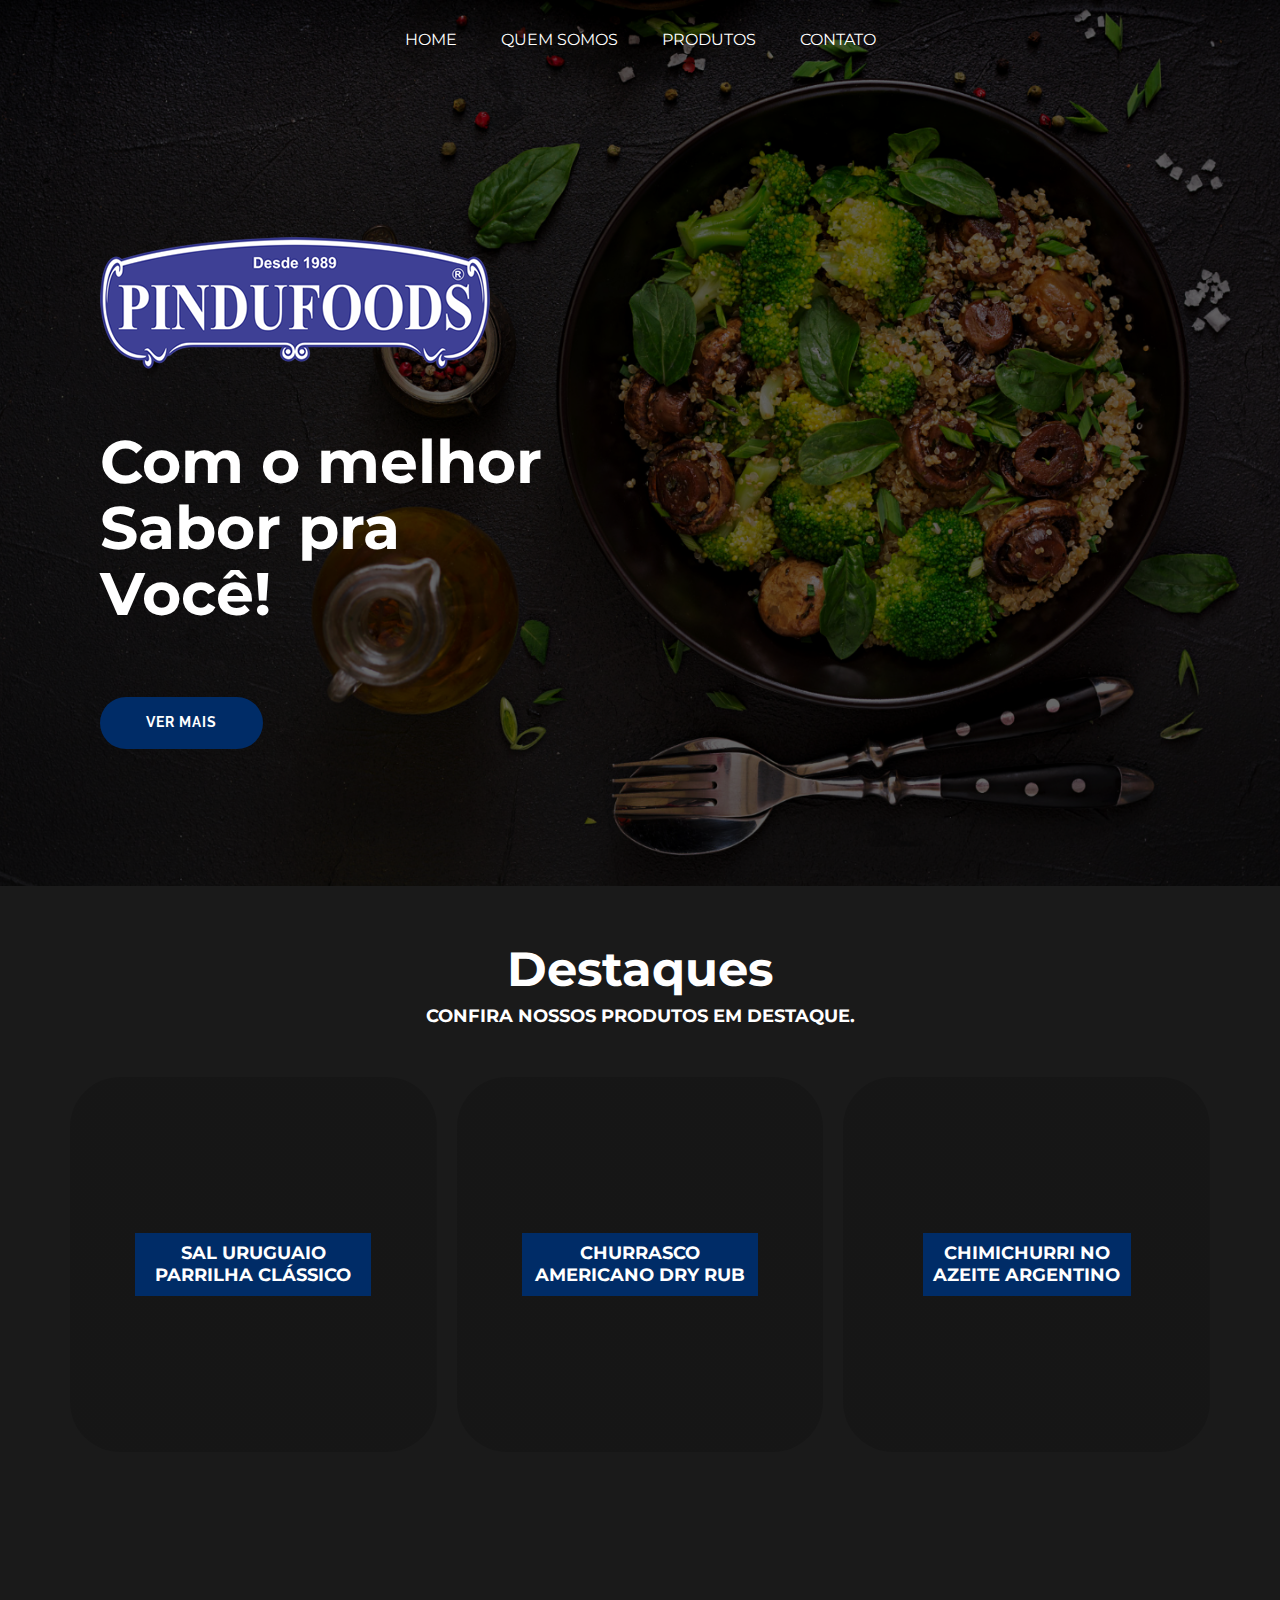
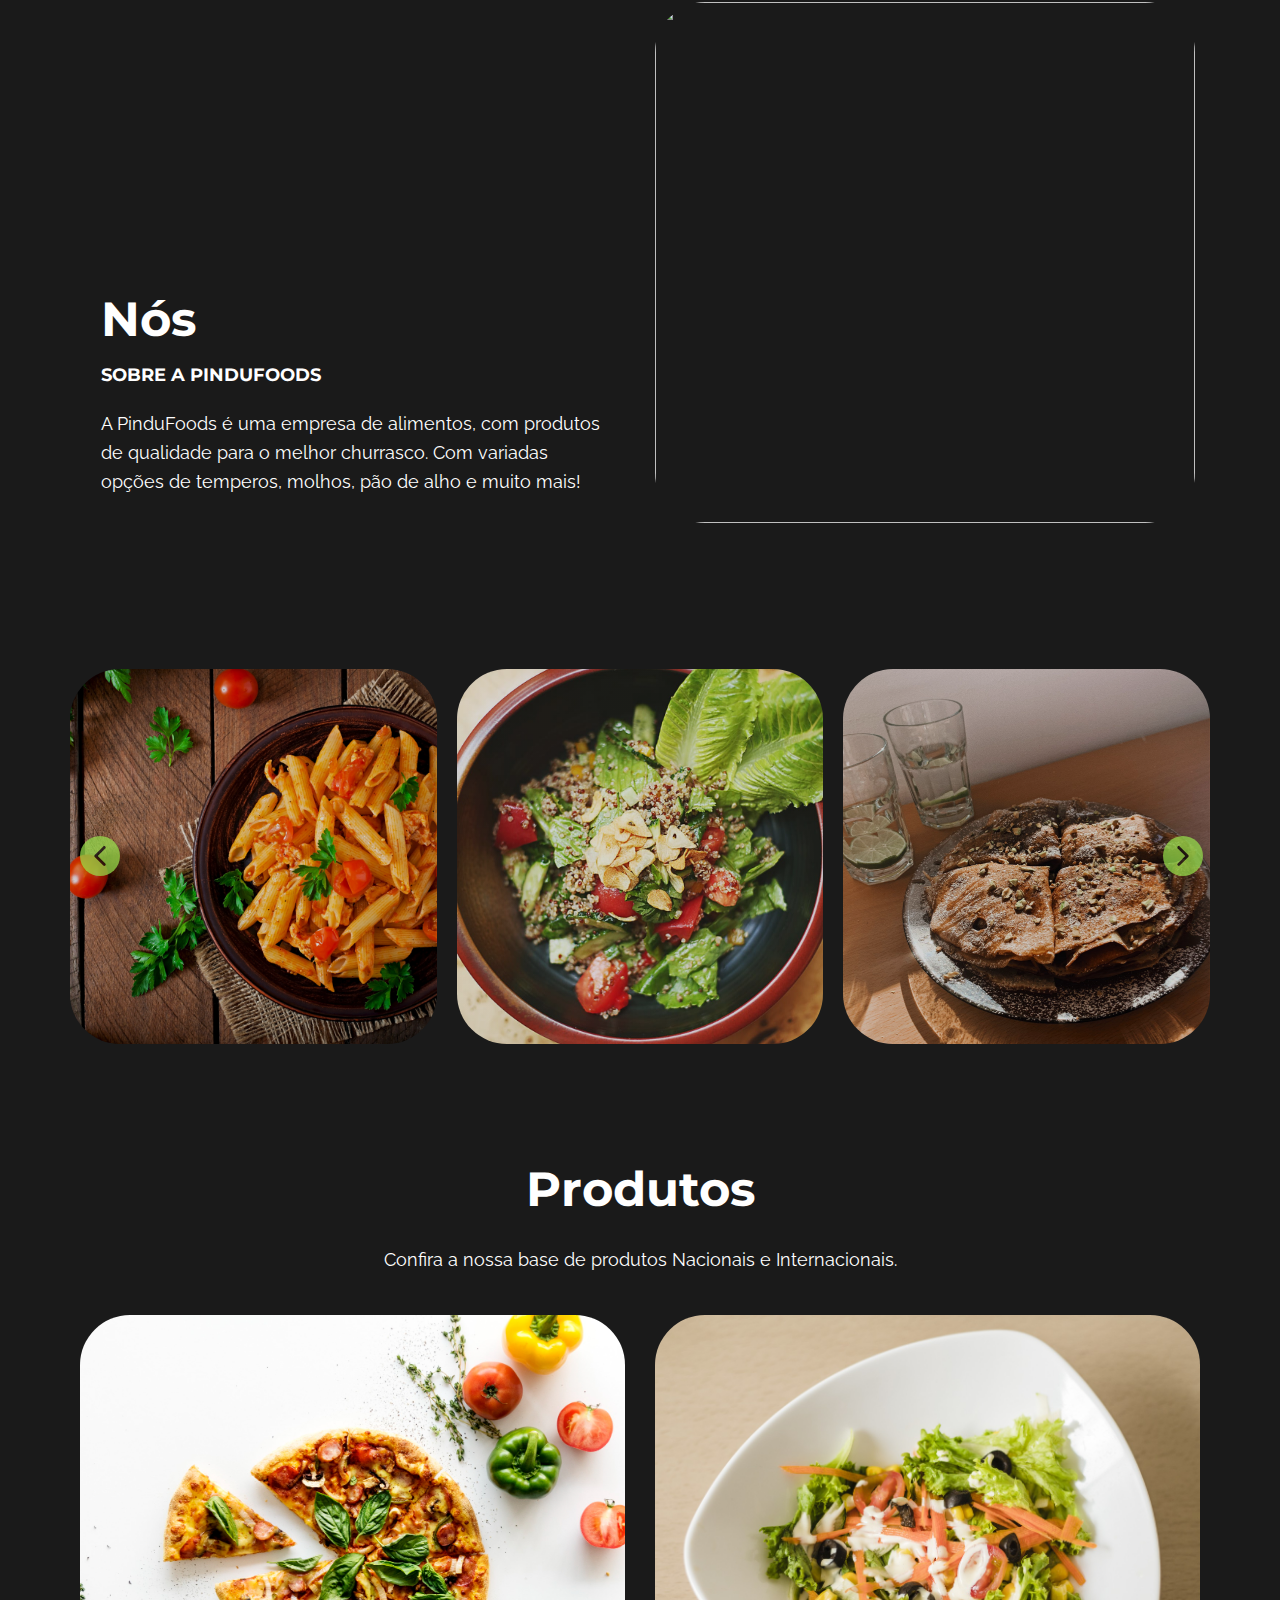
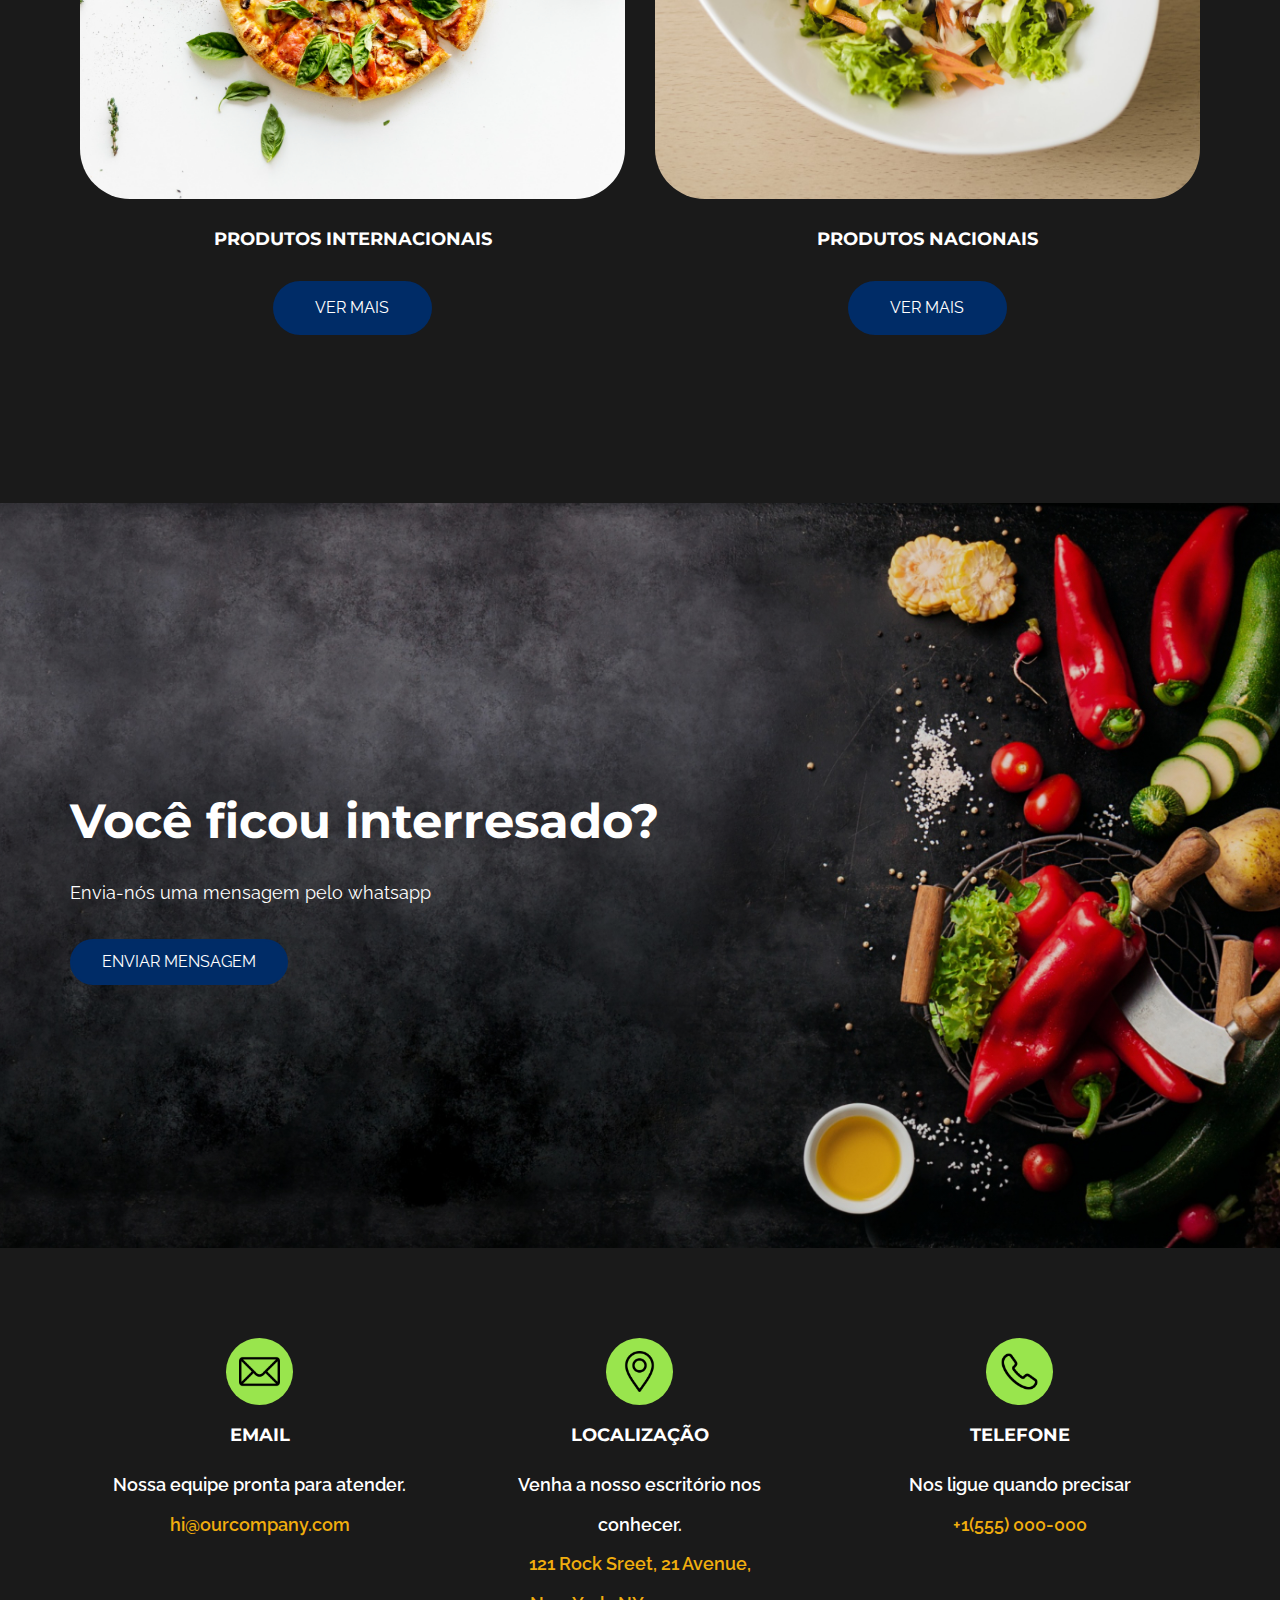
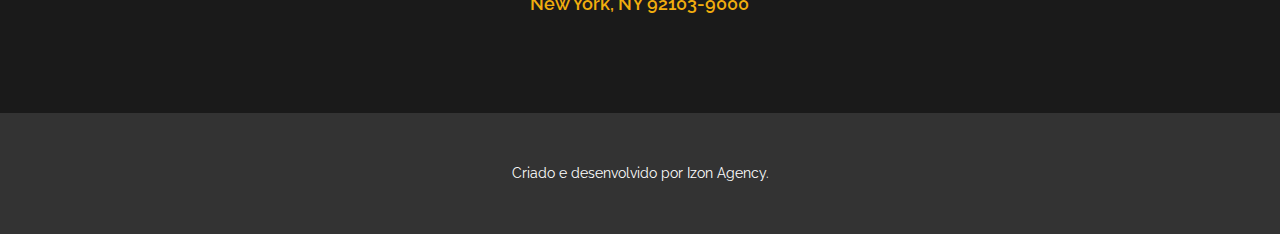
==== index.html @ e5e6847b "first commit" ====
<!DOCTYPE html>
<html style="font-size: 16px;" lang="en"><head>
    <meta name="viewport" content="width=device-width, initial-scale=1.0">
    <meta charset="utf-8">
    <meta name="keywords" content="About Us, 40%, Our Contact">
    <meta name="description" content="">
    <title>Gallery 1</title>
    <link rel="stylesheet" href="nicepage.css" media="screen">
<link rel="stylesheet" href="index.css" media="screen">
    <script class="u-script" type="text/javascript" src="jquery-1.9.1.min.js" defer=""></script>
    <script class="u-script" type="text/javascript" src="nicepage.js" defer=""></script>
    <meta name="generator" content="Nicepage 7.2.8, nicepage.com">
    <meta name="referrer" content="origin">
    
    
    
    
    
    
    
    <link
    rel="stylesheet"
    href="https://cdnjs.cloudflare.com/ajax/libs/animate.css/4.1.1/animate.min.css"
  />
    
    
    
    <link id="u-theme-google-font" rel="stylesheet" href="https://fonts.googleapis.com/css?family=Montserrat:100,100i,200,200i,300,300i,400,400i,500,500i,600,600i,700,700i,800,800i,900,900i|Raleway:100,100i,200,200i,300,300i,400,400i,500,500i,600,600i,700,700i,800,800i,900,900i">
    <link id="u-page-google-font" rel="stylesheet" href="https://fonts.googleapis.com/css?family=Montserrat:100,100i,200,200i,300,300i,400,400i,500,500i,600,600i,700,700i,800,800i,900,900i">
    <script type="application/ld+json">{
		"@context": "http://schema.org",
		"@type": "Organization",
		"name": ""
}</script>
    <meta name="theme-color" content="#4756c9">
    <meta property="og:title" content="Gallery 1">
    <meta property="og:type" content="website">
  <meta data-intl-tel-input-cdn-path="intlTelInput/"></head>
  <body data-home-page="https://website6433751.nicepage.io/Gallery-1.html?version=14ae4060-8957-31c7-9336-a20c9c4dd9c0" data-home-page-title="Gallery 1" data-path-to-root="./" data-include-products="false" class="u-body u-xl-mode" data-lang="en">

    <section class="u-clearfix u-image u-section-1" id="sec-263f" data-image-width="1500" data-image-height="1000">
         <header style="color:#fff" class="u-clearfix u-header u-header" id="sec-03c7"><div class="u-clearfix u-sheet u-sheet-1">
        <nav class="u-menu u-menu-one-level u-offcanvas u-menu-1">
          <div class="menu-collapse u-custom-font u-font-montserrat" style="font-size: 1rem; letter-spacing: 0px; text-transform: uppercase; font-weight: 700;">
            <a class="u-button-style u-custom-left-right-menu-spacing u-custom-padding-bottom u-custom-text-active-color u-custom-text-hover-color u-custom-top-bottom-menu-spacing u-hamburger-link u-nav-link u-text-active-palette-1-base u-text-hover-palette-2-base" href="#">
              <svg class="u-svg-link" viewBox="0 0 24 24"><use xlink:href="#menu-hamburger"></use></svg>
              <svg class="u-svg-content" version="1.1" id="menu-hamburger" viewBox="0 0 16 16" x="0px" y="0px" xmlns:xlink="http://www.w3.org/1999/xlink" xmlns="http://www.w3.org/2000/svg"><g><rect y="1" width="16" height="2"></rect><rect y="7" width="16" height="2"></rect><rect y="13" width="16" height="2"></rect>
</g></svg>
            </a>
          </div>
          <div class="u-custom-menu u-nav-container">
            <ul class="u-custom-font u-font-montserrat u-nav u-unstyled u-nav-1">
              <li class="u-nav-item">
                  <a class="u-button-style u-nav-link u-text-active-palette-3-base u-text-hover-palette-3-light-2" href="#" style="padding: 10px 20px;">Home</a>
              </li>
              <li class="u-nav-item">
                  <a class="u-button-style u-nav-link u-text-active-palette-3-base u-text-hover-palette-3-light-2" href="#" style="padding: 10px 20px;">Quem somos</a>
              </li>
              <li class="u-nav-item">
                <a class="u-button-style u-nav-link u-text-active-palette-3-base u-text-hover-palette-3-light-2" href="#" style="padding: 10px 20px;">Produtos</a>
            </li>
              <li class="u-nav-item">
                  <a class="u-button-style u-nav-link u-text-active-palette-3-base u-text-hover-palette-3-light-2" href="#" style="padding: 10px 20px;">Contato</a>
              </li>
          </ul>
          </div>
          <div class="u-custom-menu u-nav-container-collapse">
            <div class="u-black u-container-style u-inner-container-layout u-opacity u-opacity-95 u-sidenav">
              <div class="u-inner-container-layout u-sidenav-overflow">
                <div class="u-menu-close"></div>
                <ul class="u-align-center u-nav u-popupmenu-items u-unstyled u-nav-2"><li class="u-nav-item"><a class="u-button-style u-nav-link" href="#">Home</a>
</li><li class="u-nav-item"><a class="u-button-style u-nav-link" href="#">Home</a>
</li><li class="u-nav-item"><a class="u-button-style u-nav-link" href="#">Quem somos</a>
</li><li class="u-nav-item"><a class="u-button-style u-nav-link" href="#">Produtos</a>
</li><li class="u-nav-item"><a class="u-button-style u-nav-link" href="#">Contato</a>
</li></ul>
              </div>
            </div>
            <div class="u-black u-menu-overlay u-opacity u-opacity-70"></div>
          </div>
        </nav>
      </div></header>
      <div class="u-clearfix u-sheet u-valign-middle-lg u-valign-middle-xl u-sheet-1">
        <div class="u-container-align-center-xs u-container-style u-expanded-width-sm u-expanded-width-xs u-group u-shape-rectangle u-group-1">
          <div style="min-width: 100%" class="col-5 u-container-layout u-valign-middle u-container-layout-1">
            <!-- <div class="u-container-align-center u-container-style u-group u-palette-4-base u-preserve-proportions u-shape-circle u-group-2">
              <div class="u-container-layout u-valign-middle u-container-layout-2">
                <h2 class="u-align-center u-text u-text-default u-text-1">40%</h2>
                <h6 class="u-align-center u-text u-text-2">business lunch</h6>
              </div>
            </div> -->
            <h6 class="u-align-center-xs u-text u-text-body-alt-color u-text-default u-text-3">
              <img src="./images/logo.png" alt="" srcset="">
            </h6>
            <h1 class="u-align-center-xs u-text u-text-body-alt-color u-text-4 pulsate"> Com o melhor Sabor pra Você!</h1>
            </p>
            <a href="#" class="u-align-center-xs u-border-none u-btn u-button-style u-hover-palette-3-light-2 u-palette-3-base u-btn-2 pulsate"  >Ver mais</a>
          </div>
          <div class="col-5">
            <swiper-container
            class="mySwiper"
            pagination="true"
            effect="coverflow"
            grab-cursor="true"
            centered-slides="true"
            slides-per-view="auto"
            coverflow-effect-rotate="50"
            coverflow-effect-stretch="0"
            coverflow-effect-depth="100"
            coverflow-effect-modifier="1"
            coverflow-effect-slide-shadows="true"
            autoplay-delay="2500"
            autoplay-disable-on-interaction="false"
          >
            <swiper-slide>
              <img src="./images/image01-removebg-preview.png" alt="Produto 1" />
            </swiper-slide>
            <swiper-slide>
              <img src="./images/image02-removebg-preview.png" alt="Produto 2" />
            </swiper-slide>
            <swiper-slide>
              <img src="./images/image03-removebg-preview.png" alt="Produto 3" />
          </swiper-container>
          </div>
        
        </div>
      </div>
    </section>
    <section class="u-clearfix u-grey-90 u-section-2" id="sec-8486">
      <div class="u-clearfix u-sheet u-valign-middle-lg u-valign-middle-md u-valign-middle-xl u-sheet-1">
        
        <div class="u-expanded-width u-list u-list-1">
          <div class="u-container-layout u-valign-bottom-xl u-valign-middle-lg u-valign-middle-md u-valign-middle-sm u-valign-middle-xs u-container-layout-1">
            <h2 class="u-align-center-sm u-align-center-xs u-text u-text-1" style="margin-bottom: 10px;">Destaques</h2>
            <h6 class="u-align-center-sm u-align-center-xs u-text u-text-default u-text-2"> Confira nossos Produtos em Destaque.</h6>
            </p>
          </div>
          <div class="u-repeater u-repeater-1">
            <div class="u-container-align-center u-container-style u-image u-image-round u-list-item u-radius-50 u-repeater-item u-shading u-image-1" data-image-width="1500" data-image-height="1000">
              <div class="u-container-layout u-similar-container u-valign-middle u-container-layout-1">
                <h6 class="u-align-center u-text u-text-default u-text-1" style="background-color: #002C67;
                padding: 10px;
                margin: 16%;">Sal Uruguaio Parrilha Clássico</h6>
              </div>
            </div>
            <div class="u-container-align-center u-container-style u-image u-image-round u-list-item u-radius-50 u-repeater-item u-shading u-image-2" data-image-width="2250" data-image-height="1500">
              <div class="u-container-layout u-similar-container u-valign-middle u-container-layout-2">
                <h6 class="u-align-center u-text u-text-default u-text-2" style="background-color: #002C67;
                padding: 10px;
                margin: 16%;">Churrasco Americano Dry Rub</h6>
              </div>
            </div>
            <div class="u-container-align-center u-container-style u-image u-image-round u-list-item u-radius-50 u-repeater-item u-shading u-image-3" data-image-width="1500" data-image-height="1000">
              <div class="u-container-layout u-similar-container u-valign-middle u-container-layout-3">
                <h6 class="u-align-center u-text u-text-default u-text-3" style="background-color: #002C67;
    padding: 10px;
    margin: 20%;">Chimichurri no Azeite Argentino</h6>
              </div>
            </div>
          </div>
          
        </div>
      </div>
    </section>
    <section class="u-clearfix u-grey-90 u-section-3" id="sec-3d95">
      <div class="u-clearfix u-sheet u-sheet-1">
        <div class="u-clearfix u-expanded-width u-layout-wrap u-layout-wrap-1">
          <div class="u-layout">
            <div class="u-layout-row">
              <div class="u-container-align-center-sm u-container-align-center-xs u-container-style u-layout-cell u-size-30 u-layout-cell-1">
                <div class="u-container-layout u-valign-bottom-xl u-valign-middle-lg u-valign-middle-md u-valign-middle-sm u-valign-middle-xs u-container-layout-1">
                  <h2 class="u-align-center-sm u-align-center-xs u-text u-text-1  animate__fadeInDownBig">Nós</h2>
                  <h6 class="u-align-center-sm u-align-center-xs u-text u-text-default u-text-2  animate__fadeInDownBig">Sobre a PinduFoods</h6>
                  <p class="u-align-center-sm u-align-center-xs u-text u-text-3  animate__fadeInDownBig"> A PinduFoods é uma empresa de alimentos, com produtos de qualidade para o melhor churrasco. Com variadas opções de temperos, molhos, pão de alho e muito mais! </p>
                  </p>
                </div>
              </div>
              <div class="u-container-align-center u-container-style u-layout-cell u-size-30 u-layout-cell-2">
                <div class="u-container-layout u-valign-middle u-container-layout-2">
                  <img class="u-image u-image-round u-radius-50 u-image-1  animate__lightSpeedInRight" src="https://www.pindufoods.com.br/images/homepage/small-text-baner.jpg" alt="" data-image-width="1500" data-image-height="1000">
                </div>
              </div>
            </div>
          </div>
        </div>
      </div>
    </section>
    <section class="u-clearfix u-grey-90 u-section-4 animate__animated animate__rollIn" id="carousel_893b">
      <div class="u-clearfix u-sheet u-valign-middle-lg u-valign-middle-md u-valign-middle-xl u-sheet-1">
        <div class="u-expanded-width u-layout-horizontal u-list u-list-1">
          <div class="u-repeater u-repeater-1">
            <div class="u-container-style u-image u-image-round u-list-item u-radius-50 u-repeater-item u-shading u-image-1" data-image-width="1500" data-image-height="996">
              <div class="u-container-layout u-similar-container u-container-layout-1"></div>
            </div>
            <div class="u-container-align-center u-container-style u-image u-image-round u-list-item u-radius-50 u-repeater-item u-shading u-image-2" data-image-width="1000" data-image-height="1500">
              <div class="u-container-layout u-similar-container u-container-layout-2"></div>
            </div>
            <div class="u-container-align-center u-container-style u-image u-image-round u-list-item u-radius-50 u-repeater-item u-shading u-image-3" data-image-width="2000" data-image-height="1500">
              <div class="u-container-layout u-similar-container u-container-layout-3"></div>
            </div>
          </div>
          <a class="u-absolute-vcenter u-gallery-nav u-gallery-nav-prev u-icon-circle u-opacity u-opacity-70 u-palette-4-base u-spacing-10 u-text-body-color u-gallery-nav-1" href="#" role="button">
            <span aria-hidden="true">
              <svg viewBox="0 0 451.847 451.847"><path d="M97.141,225.92c0-8.095,3.091-16.192,9.259-22.366L300.689,9.27c12.359-12.359,32.397-12.359,44.751,0
c12.354,12.354,12.354,32.388,0,44.748L173.525,225.92l171.903,171.909c12.354,12.354,12.354,32.391,0,44.744
c-12.354,12.365-32.386,12.365-44.745,0l-194.29-194.281C100.226,242.115,97.141,234.018,97.141,225.92z"></path></svg>
            </span>
            <span class="sr-only">
              <svg viewBox="0 0 451.847 451.847"><path d="M97.141,225.92c0-8.095,3.091-16.192,9.259-22.366L300.689,9.27c12.359-12.359,32.397-12.359,44.751,0
c12.354,12.354,12.354,32.388,0,44.748L173.525,225.92l171.903,171.909c12.354,12.354,12.354,32.391,0,44.744
c-12.354,12.365-32.386,12.365-44.745,0l-194.29-194.281C100.226,242.115,97.141,234.018,97.141,225.92z"></path></svg>
            </span>
          </a>
          <a class="u-gallery-nav u-gallery-nav-next u-icon-circle u-opacity u-opacity-70 u-palette-4-base u-spacing-10 u-text-body-color u-gallery-nav-2" href="#" role="button">
            <span aria-hidden="true">
              <svg viewBox="0 0 451.846 451.847"><path d="M345.441,248.292L151.154,442.573c-12.359,12.365-32.397,12.365-44.75,0c-12.354-12.354-12.354-32.391,0-44.744
L278.318,225.92L106.409,54.017c-12.354-12.359-12.354-32.394,0-44.748c12.354-12.359,32.391-12.359,44.75,0l194.287,194.284
c6.177,6.18,9.262,14.271,9.262,22.366C354.708,234.018,351.617,242.115,345.441,248.292z"></path></svg>
            </span>
            <span class="sr-only">
              <svg viewBox="0 0 451.846 451.847"><path d="M345.441,248.292L151.154,442.573c-12.359,12.365-32.397,12.365-44.75,0c-12.354-12.354-12.354-32.391,0-44.744
L278.318,225.92L106.409,54.017c-12.354-12.359-12.354-32.394,0-44.748c12.354-12.359,32.391-12.359,44.75,0l194.287,194.284
c6.177,6.18,9.262,14.271,9.262,22.366C354.708,234.018,351.617,242.115,345.441,248.292z"></path></svg>
            </span>
          </a>
        </div>
      </div>
    </section>
    <!-- <section class="u-clearfix u-grey-90 u-section-5" id="carousel_3b09">
      <div class="u-clearfix u-sheet u-valign-middle u-sheet-1">
        <div class="u-clearfix u-expanded-width u-layout-wrap u-layout-wrap-1">
          <div class="u-layout">
            <div class="u-layout-row">
              <div class="u-container-align-center u-container-style u-layout-cell u-size-30 u-layout-cell-1">
                <div class="u-container-layout u-container-layout-1">
                  <img class="u-image u-image-round u-radius-50 u-image-1" src="images/pexels-photo-3681641.jpeg" alt="" data-image-width="1000" data-image-height="1500">
                </div>
              </div>
              <div class="u-container-align-center-sm u-container-align-center-xs u-container-align-left-lg u-container-align-left-md u-container-align-left-xl u-container-style u-layout-cell u-size-30 u-layout-cell-2">
                <div class="u-container-layout u-valign-bottom-xl u-valign-middle-lg u-valign-middle-md u-valign-middle-sm u-valign-middle-xs u-container-layout-2">
                  <h2 class="u-align-center-sm u-align-center-xs u-align-left-lg u-align-left-md u-align-left-xl u-text u-text-1">$4</h2>
                  <h6 class="u-align-center-sm u-align-center-xs u-align-left-lg u-align-left-md u-align-left-xl u-text u-text-default u-text-2"> Croissant with topping</h6>
                  <p class="u-align-center-sm u-align-center-xs u-align-left-lg u-align-left-md u-align-left-xl u-text u-text-3"> Article evident arrived express highest men did boy. Mistress sensible entirely am so. Quick can manor smart money hopes worth too.</p>
                  <p class="u-align-center-sm u-align-center-xs u-align-left-lg u-align-left-md u-align-left-xl u-text u-text-4">Image from <a href="https://freepik.com" class="u-active-none u-border-none u-btn u-button-link u-button-style u-hover-none u-none u-text-palette-3-base u-btn-1">Freepik</a>
                  </p>
                </div>
              </div>
            </div>
          </div>
        </div>
      </div>
    </section> -->
    <section class="u-clearfix u-container-align-center u-grey-90 u-section-6" style="
    height: 1000px;
" id="sec-0040">
      <div class="u-clearfix u-sheet u-valign-middle-lg u-valign-middle-md u-valign-middle-sm u-sheet-1">
        <h2 class="u-align-center u-text u-text-default u-text-1">Produtos</h2>
        <p class="u-align-center u-text u-text-default u-text-2">
          Confira a nossa base de produtos Nacionais e Internacionais.
        </p>
        <div class="u-expanded-width u-list u-list-1">
          <div class="u-repeater u-repeater-1">
            <div class="u-container-align-center u-container-style u-list-item u-repeater-item">
              <div class="u-container-layout u-similar-container u-valign-top u-container-layout-1">
                <img class="u-expanded-width u-image u-image-round u-radius-50 u-image-1 " src="images/delicious-pizza-isolated-white.jpg" alt="" data-image-width="1500" data-image-height="1207">
                <h6 class="u-align-center u-text u-text-default u-text-3">Produtos Internacionais</h6>
                <a href="#" class="u-align-center u-border-none animate__pulse u-btn u-button-style u-palette-4-base u-btn-2"> Ver mais</a>
              </div>
            </div>
            <div class="u-container-align-center u-container-style u-list-item u-repeater-item">
              <div class="u-container-layout u-similar-container u-valign-top u-container-layout-2">
                <img class="u-expanded-width u-image u-image-round u-radius-50 u-image-2" src="images/high-angle-shot-vegetable-salad-white-bowl.jpg" alt="" data-image-width="1500" data-image-height="1000">
                <h6 class="u-align-center u-text u-text-default u-text-4">Produtos Nacionais</h6>
                <a href="#" class="u-align-center u-border-none u-btn u-button-style animate__pulse u-palette-4-base u-btn-3">Ver mais</a>
              </div>
            </div>

          </div>
        </div>
      </div>
    </section>
    <section class="u-clearfix u-container-align-center-sm u-container-align-center-xs u-image u-shading u-section-8" id="sec-b406" data-image-width="1500" data-image-height="807">
      <div class="row u-clearfix u-sheet u-valign-middle u-sheet-1">
        <div class="col-12 col-md-8">
          <h2 class="u-align-center-sm u-align-center-xs u-align-left-lg u-align-left-md u-align-left-xl u-text u-text-3"> Você ficou interresado?</h2>
          <p class="u-align-center-sm u-align-center-xs u-align-left-lg u-align-left-md u-align-left-xl u-text u-text-4">Envia-nós uma mensagem pelo whatsapp</p>
        </div>
       
        <div class="col-12 col-md-4 u-form u-form-1">
     <div class="u-align-left u-form-group u-form-submit u-label-none">
              <a href="#" class="u-border-2 u-border-palette-4-base u-btn u-btn-submit u-button-style u-palette-4-base animate__pulse u-btn-1">Enviar Mensagem</a>
              <input type="submit" value="submit" class="u-form-control-hidden">
            </div>
        </div>
      </div>
    </section>
    <section class="u-clearfix u-grey-90 u-section-9" id="sec-33fa">
      <div class="u-clearfix u-sheet u-sheet-1">
        <div class="u-expanded-width u-list u-list-1">
          <div class="u-repeater u-repeater-1">
            <div class="u-container-align-center u-container-style u-list-item u-repeater-item u-shape-rectangle">
              <div class="u-container-layout u-similar-container u-container-layout-1">
                <span class="u-align-center u-file-icon u-icon u-icon-circle u-palette-4-base u-icon-1">
                  <img src="images/646094-d1da5d31.png" alt="">
                </span>
                <h6 class="u-align-center u-text u-text-1">Email</h6>
                <p class="u-align-center u-text u-text-2">Nossa equipe pronta para atender.<br>
                  <a href="#" class="u-active-none u-border-active-palette-3-base u-border-hover-palette-3-base u-border-none u-btn u-button-link u-button-style u-hover-none u-none u-text-active-palette-3-base u-text-hover-palette-3-base u-text-palette-3-base u-btn-1">hi@ourcompany.com </a>
                </p>
              </div>
            </div>
            <div class="u-container-align-center u-container-style u-list-item u-repeater-item u-shape-rectangle">
              <div class="u-container-layout u-similar-container u-container-layout-2">
                <span class="u-align-center u-file-icon u-icon u-icon-circle u-palette-4-base u-icon-2">
                  <img src="images/2838912-7facd193.png" alt="">
                </span>
                <h6 class="u-align-center u-text u-text-3">Localização</h6>
                <p class="u-align-center u-text u-text-4"> Venha a nosso escritório nos conhecer.<br>
                  <a href="#" class="u-active-none u-border-none u-btn u-button-link u-button-style u-hover-none u-none u-text-palette-3-base u-btn-2">121 Rock Sreet, 21 Avenue,<br>New York, NY 92103-9000
                  </a>
                  <br>
                </p>
              </div>
            </div>
            <div class="u-container-align-center u-container-style u-list-item u-repeater-item u-shape-rectangle">
              <div class="u-container-layout u-similar-container u-container-layout-3">
                <span class="u-align-center u-file-icon u-icon u-icon-circle u-palette-4-base u-icon-3">
                  <img src="images/8066424-92fb1413.png" alt="">
                </span>
                <h6 class="u-align-center u-text u-text-5">Telefone</h6>
                <p class="u-align-center u-text u-text-6"> Nos ligue quando precisar<br>
                  <a href="#" class="u-active-none u-border-active-palette-3-base u-border-hover-palette-3-base u-border-none u-btn u-button-link u-button-style u-hover-none u-none u-text-active-palette-3-base u-text-hover-palette-3-base u-text-palette-3-base u-btn-3" data-animation-name="" data-animation-duration="0" data-animation-delay="0" data-animation-direction="">+1(555) 000-000</a>
                </p>
              </div>
            </div>
          </div>
        </div>
      </div>
    </section>
    
    
    
    <footer class="u-align-center u-clearfix u-container-align-center u-footer u-grey-80 u-footer" id="sec-9b79"><div class="u-clearfix u-sheet u-sheet-1">
        <p class="u-small-text u-text u-text-variant u-text-1">Criado e desenvolvido por Izon Agency.</p>
      </div></footer>

    <script src="https://cdn.jsdelivr.net/npm/swiper@11/swiper-element-bundle.min.js"></script>
    <script src="https://cdn.jsdelivr.net/npm/swiper@11/swiper-bundle.min.js"></script>

</body></html>

<style>

  .pulsate {
    animation: pulsate 1.5s infinite;
  }
  
  @keyframes pulsate {
    0% {
      transform: scale(1);
    }
    50% {
      transform: scale(1.05);
    }
    100% {
      transform: scale(1);
    }
  }

  swiper-container {
    width: 100%;
    padding-top: 50px;
    padding-bottom: 50px;
  }

  swiper-slide {
    background-position: center;
    background-size: cover;
    width: 742px;
    height: 730px;
  }

  swiper-slide img {
    display: block;
    width: 100%;
  }

  

</style>

<style>
  .u-nav-item:hover .u-dropdown-content {
      display: block;
  }

  .u-nav-link {
      transition: color 0.3s;
  }

  .u-nav-link:hover {
      color: #002C67 !important; /* Cor ao passar o mouse */
  }

  .animate__pulse {
    animation: pulse 2s infinite;
  }
</style>

<!-- JavaScript (se necessário para o dropdown) -->
<script>
  document.querySelectorAll('.u-nav-item').forEach(item => {
      item.addEventListener('mouseenter', function() {
          const dropdown = item.querySelector('.u-dropdown-content');
          if (dropdown) {
              dropdown.style.display = 'block';
          }
      });

      item.addEventListener('mouseleave', function() {
          const dropdown = item.querySelector('.u-dropdown-content');
          if (dropdown) {
              dropdown.style.display = 'none';
          }
      });
  });
</script>
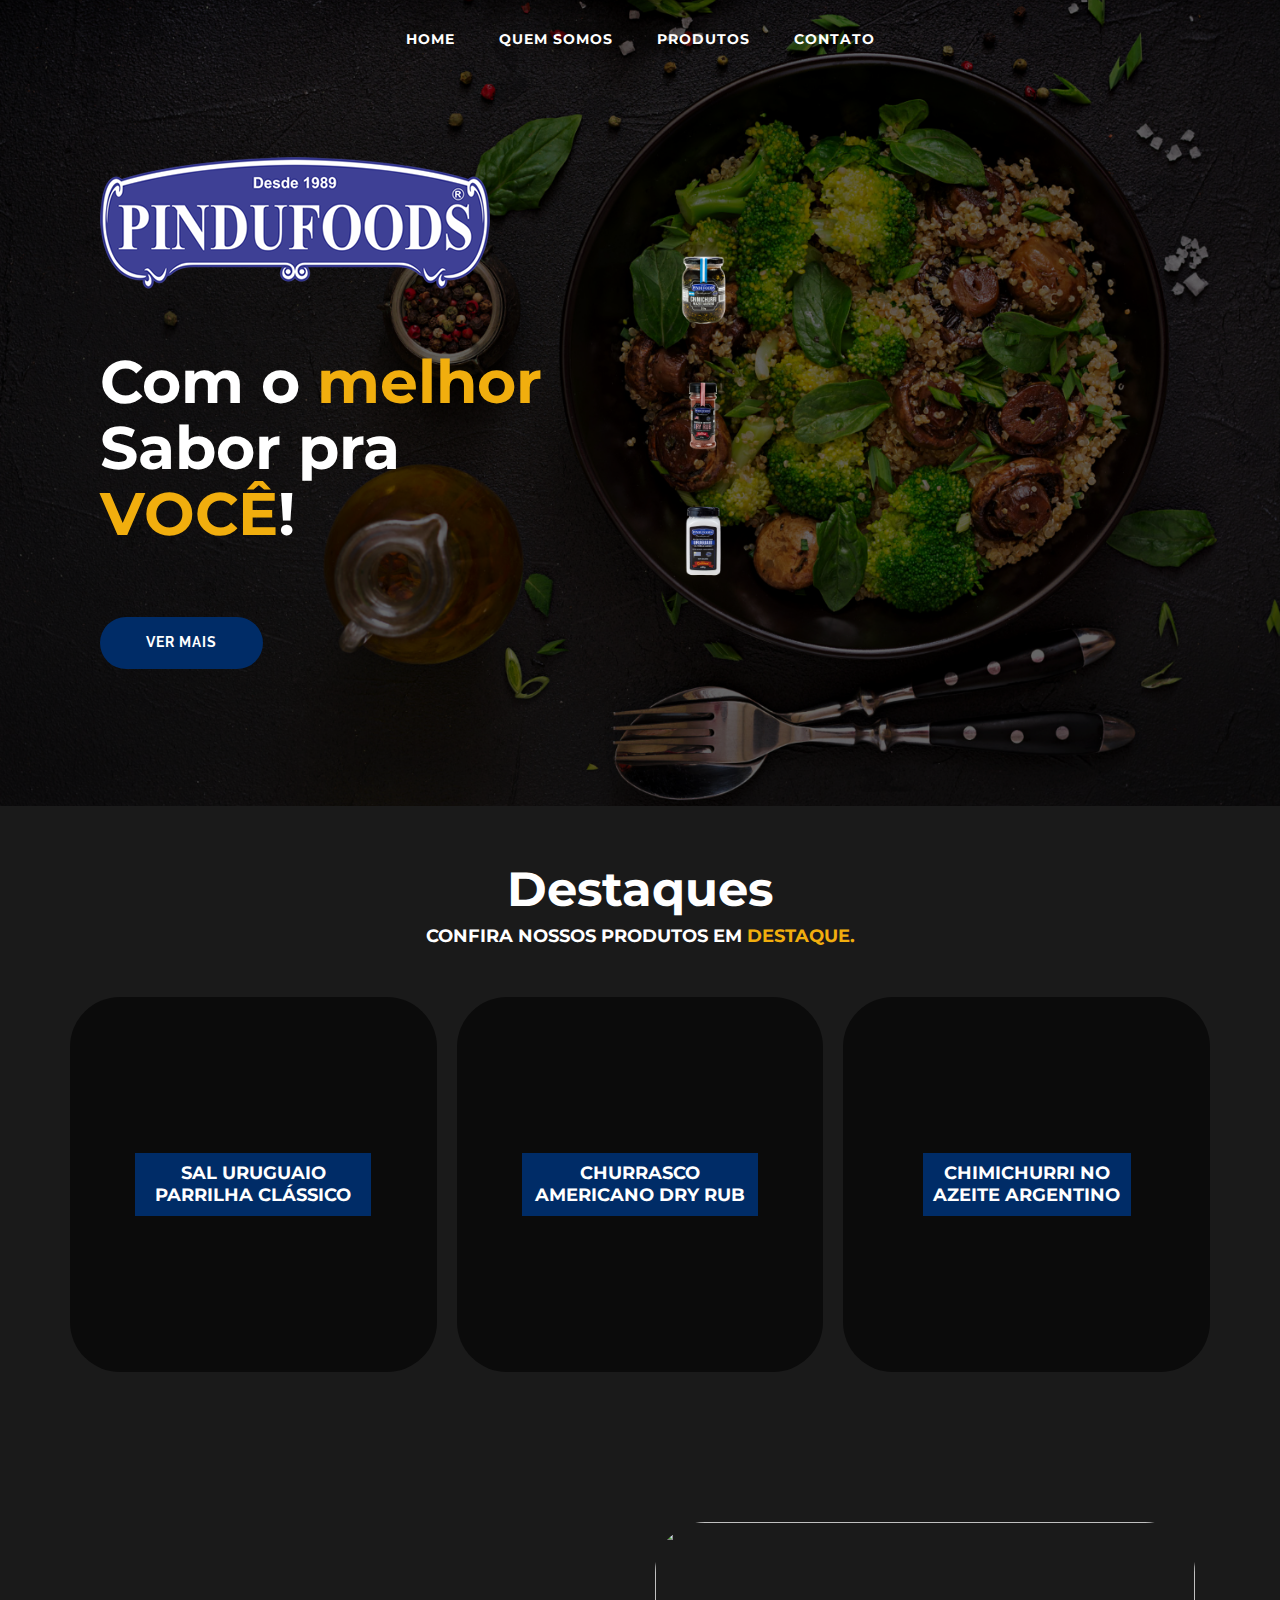
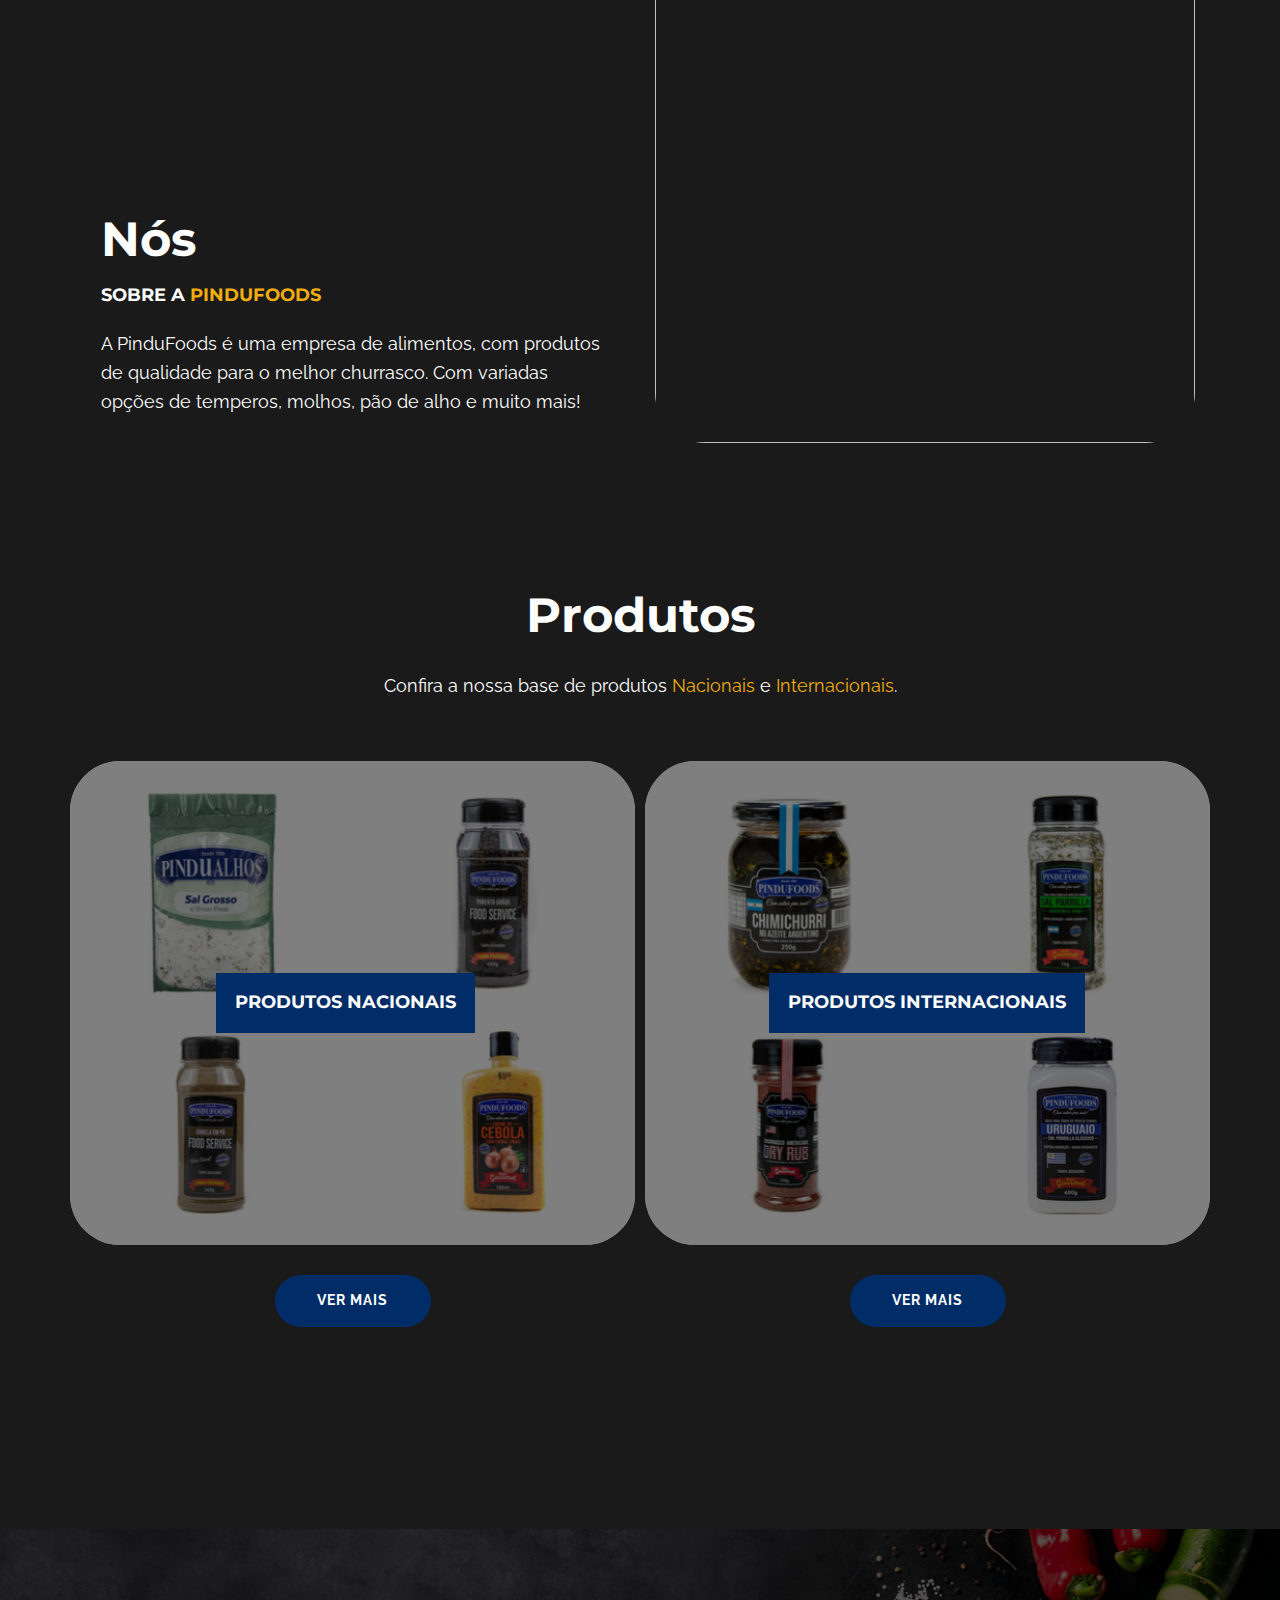
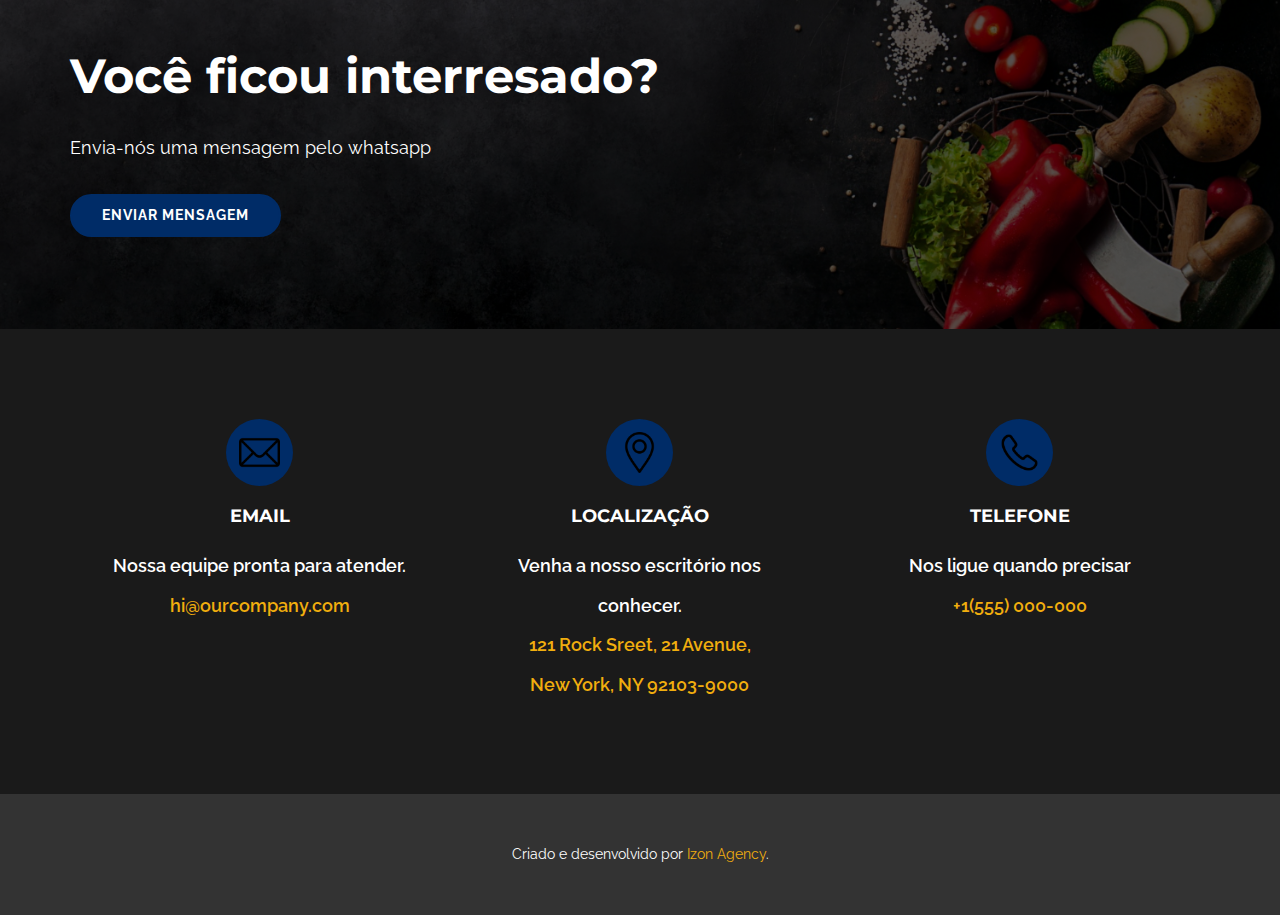
==== commit 3e06877e: "up new version" ====
--- a/index.html
+++ b/index.html
@@ -39,8 +39,8 @@
   <body data-home-page="https://website6433751.nicepage.io/Gallery-1.html?version=14ae4060-8957-31c7-9336-a20c9c4dd9c0" data-home-page-title="Gallery 1" data-path-to-root="./" data-include-products="false" class="u-body u-xl-mode" data-lang="en">
 
     <section class="u-clearfix u-image u-section-1" id="sec-263f" data-image-width="1500" data-image-height="1000">
-         <header style="color:#fff" class="u-clearfix u-header u-header" id="sec-03c7"><div class="u-clearfix u-sheet u-sheet-1">
-        <nav class="u-menu u-menu-one-level u-offcanvas u-menu-1">
+         <header style="color:#fff; height: 0;" class="u-clearfix u-header u-header" id="sec-03c7"><div class="u-clearfix u-sheet u-sheet-1">
+        <nav class="u-menu u-menu-one-level u-offcanvas u-menu-1" >
           <div class="menu-collapse u-custom-font u-font-montserrat" style="font-size: 1rem; letter-spacing: 0px; text-transform: uppercase; font-weight: 700;">
             <a class="u-button-style u-custom-left-right-menu-spacing u-custom-padding-bottom u-custom-text-active-color u-custom-text-hover-color u-custom-top-bottom-menu-spacing u-hamburger-link u-nav-link u-text-active-palette-1-base u-text-hover-palette-2-base" href="#">
               <svg class="u-svg-link" viewBox="0 0 24 24"><use xlink:href="#menu-hamburger"></use></svg>
@@ -81,8 +81,8 @@
         </nav>
       </div></header>
       <div class="u-clearfix u-sheet u-valign-middle-lg u-valign-middle-xl u-sheet-1">
-        <div class="u-container-align-center-xs u-container-style u-expanded-width-sm u-expanded-width-xs u-group u-shape-rectangle u-group-1">
-          <div style="min-width: 100%" class="col-5 u-container-layout u-valign-middle u-container-layout-1">
+        <div class="sessao01 u-container-align-center-xs u-container-style u-expanded-width-sm u-expanded-width-xs u-group u-shape-rectangle u-group-1">
+          <div style="min-width: 100%" class="col-md-5 col-12 u-container-layout u-valign-middle u-container-layout-1">
             <!-- <div class="u-container-align-center u-container-style u-group u-palette-4-base u-preserve-proportions u-shape-circle u-group-2">
               <div class="u-container-layout u-valign-middle u-container-layout-2">
                 <h2 class="u-align-center u-text u-text-default u-text-1">40%</h2>
@@ -90,13 +90,13 @@
               </div>
             </div> -->
             <h6 class="u-align-center-xs u-text u-text-body-alt-color u-text-default u-text-3">
-              <img src="./images/logo.png" alt="" srcset="">
+              <img class="img-fluid" style="max-width: 100%;" src="./images/logo.png" alt="" srcset="">
             </h6>
-            <h1 class="u-align-center-xs u-text u-text-body-alt-color u-text-4 pulsate"> Com o melhor Sabor pra Você!</h1>
+            <h1 class="u-align-center-xs u-text u-text-body-alt-color u-text-4 pulsate"> Com o <span style="color: #f1ae0e;">melhor</span>  Sabor pra <span style="color: #f1ae0e;">VOCÊ</span>! </h1>
             </p>
-            <a href="#" class="u-align-center-xs u-border-none u-btn u-button-style u-hover-palette-3-light-2 u-palette-3-base u-btn-2 pulsate"  >Ver mais</a>
-          </div>
-          <div class="col-5">
+            <a href="#" class="u-align-center-xs u-border-none u-btn u-button-style u-hover-palette-3-light-2 u-palette-3-base u-btn-2 animate__bounce"  >Ver mais</a>
+          </div>
+          <div class="col-md-5 col-12">
             <swiper-container
             class="mySwiper"
             pagination="true"
@@ -132,25 +132,25 @@
         <div class="u-expanded-width u-list u-list-1">
           <div class="u-container-layout u-valign-bottom-xl u-valign-middle-lg u-valign-middle-md u-valign-middle-sm u-valign-middle-xs u-container-layout-1">
             <h2 class="u-align-center-sm u-align-center-xs u-text u-text-1" style="margin-bottom: 10px;">Destaques</h2>
-            <h6 class="u-align-center-sm u-align-center-xs u-text u-text-default u-text-2"> Confira nossos Produtos em Destaque.</h6>
+            <h6 class="u-align-center-sm u-align-center-xs u-text u-text-default u-text-2"> Confira nossos Produtos em <span style="color: #f1ae0e !important;">Destaque.</span> </h6>
             </p>
           </div>
           <div class="u-repeater u-repeater-1">
-            <div class="u-container-align-center u-container-style u-image u-image-round u-list-item u-radius-50 u-repeater-item u-shading u-image-1" data-image-width="1500" data-image-height="1000">
+            <div class="u-container-align-center u-container-style card-1 u-image u-image-round u-list-item u-radius-50 u-repeater-item u-shading u-image-1" data-image-width="1500" data-image-height="1000">
               <div class="u-container-layout u-similar-container u-valign-middle u-container-layout-1">
                 <h6 class="u-align-center u-text u-text-default u-text-1" style="background-color: #002C67;
                 padding: 10px;
                 margin: 16%;">Sal Uruguaio Parrilha Clássico</h6>
               </div>
             </div>
-            <div class="u-container-align-center u-container-style u-image u-image-round u-list-item u-radius-50 u-repeater-item u-shading u-image-2" data-image-width="2250" data-image-height="1500">
+            <div class="u-container-align-center u-container-style card-1 u-image u-image-round u-list-item u-radius-50 u-repeater-item u-shading u-image-2" data-image-width="2250" data-image-height="1500">
               <div class="u-container-layout u-similar-container u-valign-middle u-container-layout-2">
                 <h6 class="u-align-center u-text u-text-default u-text-2" style="background-color: #002C67;
                 padding: 10px;
                 margin: 16%;">Churrasco Americano Dry Rub</h6>
               </div>
             </div>
-            <div class="u-container-align-center u-container-style u-image u-image-round u-list-item u-radius-50 u-repeater-item u-shading u-image-3" data-image-width="1500" data-image-height="1000">
+            <div class="u-container-align-center u-container-style card-1 u-image u-image-round u-list-item u-radius-50 u-repeater-item u-shading u-image-3" data-image-width="1500" data-image-height="1000">
               <div class="u-container-layout u-similar-container u-valign-middle u-container-layout-3">
                 <h6 class="u-align-center u-text u-text-default u-text-3" style="background-color: #002C67;
     padding: 10px;
@@ -170,7 +170,7 @@
               <div class="u-container-align-center-sm u-container-align-center-xs u-container-style u-layout-cell u-size-30 u-layout-cell-1">
                 <div class="u-container-layout u-valign-bottom-xl u-valign-middle-lg u-valign-middle-md u-valign-middle-sm u-valign-middle-xs u-container-layout-1">
                   <h2 class="u-align-center-sm u-align-center-xs u-text u-text-1  animate__fadeInDownBig">Nós</h2>
-                  <h6 class="u-align-center-sm u-align-center-xs u-text u-text-default u-text-2  animate__fadeInDownBig">Sobre a PinduFoods</h6>
+                  <h6 class="u-align-center-sm u-align-center-xs u-text u-text-default u-text-2  animate__fadeInDownBig">Sobre a <span style="color: #f1ae0e !important;">PinduFoods</span> </h6>
                   <p class="u-align-center-sm u-align-center-xs u-text u-text-3  animate__fadeInDownBig"> A PinduFoods é uma empresa de alimentos, com produtos de qualidade para o melhor churrasco. Com variadas opções de temperos, molhos, pão de alho e muito mais! </p>
                   </p>
                 </div>
@@ -185,7 +185,7 @@
         </div>
       </div>
     </section>
-    <section class="u-clearfix u-grey-90 u-section-4 animate__animated animate__rollIn" id="carousel_893b">
+    <!-- <section class="u-clearfix u-grey-90 u-section-4 animate__animated animate__rollIn" id="carousel_893b">
       <div class="u-clearfix u-sheet u-valign-middle-lg u-valign-middle-md u-valign-middle-xl u-sheet-1">
         <div class="u-expanded-width u-layout-horizontal u-list u-list-1">
           <div class="u-repeater u-repeater-1">
@@ -225,7 +225,7 @@
           </a>
         </div>
       </div>
-    </section>
+    </section> -->
     <!-- <section class="u-clearfix u-grey-90 u-section-5" id="carousel_3b09">
       <div class="u-clearfix u-sheet u-valign-middle u-sheet-1">
         <div class="u-clearfix u-expanded-width u-layout-wrap u-layout-wrap-1">
@@ -250,36 +250,74 @@
         </div>
       </div>
     </section> -->
-    <section class="u-clearfix u-container-align-center u-grey-90 u-section-6" style="
-    height: 1000px;
-" id="sec-0040">
+    <section class="u-clearfix u-container-align-center u-grey-90 u-section-6" id="sec-0040">
       <div class="u-clearfix u-sheet u-valign-middle-lg u-valign-middle-md u-valign-middle-sm u-sheet-1">
         <h2 class="u-align-center u-text u-text-default u-text-1">Produtos</h2>
         <p class="u-align-center u-text u-text-default u-text-2">
-          Confira a nossa base de produtos Nacionais e Internacionais.
+          Confira a nossa base de produtos <span style="color: #f1ae0e !important;">Nacionais</span> e <span style="color: #f1ae0e !important;">Internacionais</span>.
         </p>
         <div class="u-expanded-width u-list u-list-1">
-          <div class="u-repeater u-repeater-1">
+          <div class="u-expanded-width u-list u-list-1">
+            <div class="u-repeater u-repeater-1">
+              <div>
+
+                <div class="card-1 u-container-align-center u-container-style u-image u-image-round u-list-item u-radius-50 u-repeater-item u-shading u-image-1" style="background-image: url('./images/1.png');" data-image-width="2250" data-image-height="1500">
+                  <div class="u-container-layout u-similar-container u-valign-middle u-container-layout-1">
+                    <h6 class="u-align-center u-text u-text-default u-text-1" style="background-color: #002C67;
+                    padding: 19px;
+                    margin: 21%;
+                        left: 4%;
+    right: 50%;">Produtos Nacionais</h6>
+                  </div>
+                </div>
+                <a href="#" class="u-align-center u-border-none animate__pulse u-btn u-button-style u-palette-4-base u-btn-2"> Ver mais</a>
+
+              </div>
+              
+              <div>
+                <div class=" card-1 u-container-align-center u-container-style u-image u-image-round u-list-item u-radius-50 u-repeater-item u-shading u-image-2" style="background-image: url('./images/2.png');" data-image-width="2250" data-image-height="1500">
+                  <div class="u-container-layout u-similar-container u-valign-middle u-container-layout-2">
+                    <h6 class="u-align-center u-text u-text-default u-text-2" style="background-color: #002C67;
+                    padding: 19px;
+                    margin: 21%;">Produtos Internacionais</h6>
+                  </div>
+                  
+                </div>
+                <a href="#" class="u-align-center u-border-none animate__pulse u-btn u-button-style u-palette-4-base u-btn-2"> Ver mais</a>
+  
+              </div>
+
+              
+            </div>
+            
+          </div>
+          <!-- <div class="u-repeater u-repeater-1">
             <div class="u-container-align-center u-container-style u-list-item u-repeater-item">
               <div class="u-container-layout u-similar-container u-valign-top u-container-layout-1">
-                <img class="u-expanded-width u-image u-image-round u-radius-50 u-image-1 " src="images/delicious-pizza-isolated-white.jpg" alt="" data-image-width="1500" data-image-height="1207">
+                
+                <img class="u-expanded-width u-image u-image-round u-radius-50 u-image-1 " src="./images/2.png" alt="" data-image-width="1500" data-image-height="1207">
+                
                 <h6 class="u-align-center u-text u-text-default u-text-3">Produtos Internacionais</h6>
                 <a href="#" class="u-align-center u-border-none animate__pulse u-btn u-button-style u-palette-4-base u-btn-2"> Ver mais</a>
               </div>
             </div>
             <div class="u-container-align-center u-container-style u-list-item u-repeater-item">
               <div class="u-container-layout u-similar-container u-valign-top u-container-layout-2">
-                <img class="u-expanded-width u-image u-image-round u-radius-50 u-image-2" src="images/high-angle-shot-vegetable-salad-white-bowl.jpg" alt="" data-image-width="1500" data-image-height="1000">
+                <img class="u-expanded-width u-image u-image-round u-radius-50 u-image-2" src="./images/1.png" alt="" data-image-width="1500" data-image-height="1000">
                 <h6 class="u-align-center u-text u-text-default u-text-4">Produtos Nacionais</h6>
                 <a href="#" class="u-align-center u-border-none u-btn u-button-style animate__pulse u-palette-4-base u-btn-3">Ver mais</a>
               </div>
             </div>
 
-          </div>
+          </div> -->
         </div>
       </div>
     </section>
-    <section class="u-clearfix u-container-align-center-sm u-container-align-center-xs u-image u-shading u-section-8" id="sec-b406" data-image-width="1500" data-image-height="807">
+    <section style="
+    height: 400px;
+    display: flex;
+    align-items: center;
+" class="u-clearfix u-container-align-center-sm u-container-align-center-xs u-image u-shading u-section-8" id="sec-b406" data-image-width="1500" data-image-height="807">
       <div class="row u-clearfix u-sheet u-valign-middle u-sheet-1">
         <div class="col-12 col-md-8">
           <h2 class="u-align-center-sm u-align-center-xs u-align-left-lg u-align-left-md u-align-left-xl u-text u-text-3"> Você ficou interresado?</h2>
@@ -288,7 +326,11 @@
        
         <div class="col-12 col-md-4 u-form u-form-1">
      <div class="u-align-left u-form-group u-form-submit u-label-none">
-              <a href="#" class="u-border-2 u-border-palette-4-base u-btn u-btn-submit u-button-style u-palette-4-base animate__pulse u-btn-1">Enviar Mensagem</a>
+              <a href="#" class="animate__bounce u-border-2 u-border-palette-4-base u-btn u-btn-submit u-button-style u-palette-4-base animate__pulse u-btn-1" style="font-weight: 700;
+    text-transform: uppercase;
+    font-size: 0.875rem;
+    letter-spacing: 1px;
+    text-align: center;">Enviar Mensagem</a>
               <input type="submit" value="submit" class="u-form-control-hidden">
             </div>
         </div>
@@ -341,7 +383,7 @@
     
     
     <footer class="u-align-center u-clearfix u-container-align-center u-footer u-grey-80 u-footer" id="sec-9b79"><div class="u-clearfix u-sheet u-sheet-1">
-        <p class="u-small-text u-text u-text-variant u-text-1">Criado e desenvolvido por Izon Agency.</p>
+        <p class="u-small-text u-text u-text-variant u-text-1">Criado e desenvolvido por <a style="color: #f1ae0e ;" href="https://izon.agency/">Izon Agency</a>.</p>
       </div></footer>
 
     <script src="https://cdn.jsdelivr.net/npm/swiper@11/swiper-element-bundle.min.js"></script>
@@ -375,10 +417,12 @@
 
   swiper-slide {
     background-position: center;
-    background-size: cover;
-    width: 742px;
-    height: 730px;
-  }
+    background-size: contain; /* Ajusta para conter a imagem inteira */
+    background-repeat: no-repeat; /* Evita a repetição da imagem */
+    width: 630px;
+    margin-left: 100px;
+}
+
 
   swiper-slide img {
     display: block;
@@ -404,6 +448,76 @@
 
   .animate__pulse {
     animation: pulse 2s infinite;
+  }
+
+  .animate__bounce {
+    animation: bounce 2s infinite;
+  }
+
+
+  .animate__heartBeat {
+    animation: heartBeat 2s infinite;
+  }
+
+  .sessao01 {
+    display: flex;
+    justify-content: space-between;
+    align-items: center;
+  }
+
+  .animate__jello {
+    animation: jello 2s infinite;
+  }
+
+
+
+  .card-1::before {
+    content: "";
+    position: absolute;
+    top: 0;
+    left: 0;
+    width: 100%;
+    height: 100%;
+    background: rgba(0, 0, 0, 0.5); /* Background antes do hover */
+    transition: background 0.3s ease; /* Adicionando uma transição suave */
+    
+}
+
+.card-1:hover::before {
+    background: transparent; /* Removendo o background ao passar o mouse */
+    z-index: 9999;
+}
+
+.u-section-6 {
+  height: 1000px;
+}
+
+  @media (max-width: 768px) {
+    .sessao01 {
+      display: grid;
+      align-items: center;
+    }
+
+    .u-section-6 {
+      height: 1200px;
+    }
+
+    swiper-slide {
+      background-position: center;
+      background-size: cover;
+      width: 100%;
+      height: 100%;
+      margin-left: 0;
+    }
+    .u-menu {
+      display: flex;
+    }
+  }
+
+  @media (max-width: 768px) {
+    .swiper-container-wrapper {
+      display: none;
+    }
   }
 </style>
 
--- a/nicepage.css
+++ b/nicepage.css
@@ -15670,6 +15670,10 @@
   padding: 0;
   margin: 0;
   height: 100%;
+  font-weight: 700;
+    text-transform: uppercase;
+    font-size: 0.875rem;
+    letter-spacing: 1px;
 }
 .u-nav-popup .u-nav-item {
   height: auto;
@@ -27815,14 +27819,14 @@
 .u-container-layout.u-container-layout.u-color-3-light-2:before,
 .u-table-alt-color-3-light-2 tr:nth-child(even) {
   color: #111111;
-  background-color: #f9de9b;
+  background-color: #f1ae0e;
 }
 .u-input.u-color-3-light-2,
 .u-field-input.u-color-3-light-2,
 .u-button-style.u-color-3-light-2,
 .u-button-style.u-color-3-light-2[class*="u-border-"] {
   color: #111111 !important;
-  background-color: #f9de9b !important;
+  background-color: #f1ae0e !important;
 }
 .u-button-style.u-color-3-light-2:hover,
 .u-button-style.u-color-3-light-2[class*="u-border-"]:hover,
@@ -27861,10 +27865,10 @@
 li.active > a.u-button-style.u-button-style.u-active-color-3-light-2[class*="u-border-"],
 input.u-field-input.u-field-input.u-active-color-3-light-2:checked {
   color: #111111 !important;
-  background-color: #f9de9b !important;
+  background-color: #f1ae0e !important;
 }
 a.u-link.u-hover-color-3-light-2:hover {
-  color: #f9de9b !important;
+  color: #f1ae0e !important;
 }
 .u-color-3-light-3,
 .u-body.u-color-3-light-3,
@@ -28181,7 +28185,7 @@
 .u-container-layout.u-container-layout.u-color-4:before,
 .u-table-alt-color-4 tr:nth-child(even) {
   color: #ffffff;
-  background-color: #99e54d;
+  background-color: #002C67 !important;
 }
 .u-input.u-color-4,
 .u-field-input.u-color-4,
@@ -28426,7 +28430,7 @@
 .u-container-layout.u-container-layout.u-color-4-base:before,
 .u-table-alt-color-4-base tr:nth-child(even) {
   color: #111111;
-  background-color: #99e54d;
+  background-color: #002C67 !important;
 }
 .u-input.u-color-4-base,
 .u-field-input.u-color-4-base,
@@ -30257,14 +30261,14 @@
 .u-container-layout.u-container-layout.u-palette-3-light-2:before,
 .u-table-alt-palette-3-light-2 tr:nth-child(even) {
   color: #111111;
-  background-color: #f9de9b;
+  background-color: #f1ae0e;
 }
 .u-input.u-palette-3-light-2,
 .u-field-input.u-palette-3-light-2,
 .u-button-style.u-palette-3-light-2,
 .u-button-style.u-palette-3-light-2[class*="u-border-"] {
   color: #111111 !important;
-  background-color: #f9de9b !important;
+  background-color: #f1ae0e !important;
 }
 .u-button-style.u-palette-3-light-2:hover,
 .u-button-style.u-palette-3-light-2[class*="u-border-"]:hover,
@@ -30307,7 +30311,7 @@
   border-color: #002C67 !important;
 }
 a.u-link.u-hover-palette-3-light-2:hover {
-  color: #f9de9b !important;
+  color: #f1ae0e !important;
 }
 .u-palette-3-light-3,
 .u-body.u-palette-3-light-3,
@@ -30624,7 +30628,7 @@
 .u-container-layout.u-container-layout.u-palette-4:before,
 .u-table-alt-palette-4 tr:nth-child(even) {
   color: #111111;
-  background-color: #99e54d;
+  background-color: #002C67 !important;
 }
 .u-input.u-palette-4,
 .u-field-input.u-palette-4,
@@ -30869,7 +30873,7 @@
 .u-container-layout.u-container-layout.u-palette-4-base:before,
 .u-table-alt-palette-4-base tr:nth-child(even) {
   color: #111111;
-  background-color: #99e54d;
+  background-color: #002C67 !important;
 }
 .u-input.u-palette-4-base,
 .u-field-input.u-palette-4-base,
@@ -33675,12 +33679,12 @@
 .u-border-color-3-light-2.u-input,
 .u-border-color-3-light-2.u-field-input.u-field-input,
 .u-separator-color-3-light-2:after {
-  border-color: #f9de9b;
-  stroke: #f9de9b;
+  border-color: #f1ae0e;
+  stroke: #f1ae0e;
 }
 .u-button-style.u-border-color-3-light-2 {
-  border-color: #f9de9b !important;
-  color: #f9de9b !important;
+  border-color: #f1ae0e !important;
+  color: #f1ae0e !important;
   background-color: transparent !important;
 }
 .u-button-style.u-border-color-3-light-2:hover,
@@ -33700,11 +33704,11 @@
 a.u-button-style.u-button-style.active > .u-border-active-color-3-light-2,
 li.active > a.u-button-style.u-button-style.u-border-active-color-3-light-2,
 input.u-field-input.u-field-input.u-border-active-color-3-light-2:checked {
-  color: #f9de9b !important;
-  border-color: #f9de9b !important;
+  color: #f1ae0e !important;
+  border-color: #f1ae0e !important;
 }
 .u-link.u-border-color-3-light-2[class*="u-border-"] {
-  border-color: #f9de9b !important;
+  border-color: #f1ae0e !important;
 }
 .u-link.u-border-color-3-light-2[class*="u-border-"]:hover {
   border-color: #f7d175 !important;
@@ -33903,8 +33907,8 @@
 .u-border-color-4.u-input,
 .u-border-color-4.u-field-input.u-field-input,
 .u-separator-color-4:after {
-  border-color: #99e54d;
-  stroke: #99e54d;
+  border-color: #002C67 !important;
+  stroke: #002C67 !important;
 }
 .u-button-style.u-border-color-4 {
   border-color: #002C67 !important;
@@ -34055,8 +34059,8 @@
 .u-border-color-4-base.u-input,
 .u-border-color-4-base.u-field-input.u-field-input,
 .u-separator-color-4-base:after {
-  border-color: #99e54d;
-  stroke: #99e54d;
+  border-color: #002C67 !important;
+  stroke: #002C67 !important;
 }
 .u-button-style.u-border-color-4-base {
   border-color: #002C67 !important;
@@ -35195,12 +35199,12 @@
 .u-border-palette-3-light-2.u-input,
 .u-border-palette-3-light-2.u-field-input.u-field-input,
 .u-separator-palette-3-light-2:after {
-  border-color: #f9de9b;
-  stroke: #f9de9b;
+  border-color: #f1ae0e;
+  stroke: #f1ae0e;
 }
 .u-button-style.u-border-palette-3-light-2 {
-  border-color: #f9de9b !important;
-  color: #f9de9b !important;
+  border-color: #f1ae0e !important;
+  color: #f1ae0e !important;
   background-color: transparent !important;
 }
 .u-button-style.u-border-palette-3-light-2:hover,
@@ -35220,11 +35224,11 @@
 a.u-button-style.u-button-style.active > .u-border-active-palette-3-light-2,
 li.active > a.u-button-style.u-button-style.u-border-active-palette-3-light-2,
 input.u-field-input.u-field-input.u-border-active-palette-3-light-2:checked {
-  color: #f9de9b !important;
-  border-color: #f9de9b !important;
+  color: #f1ae0e !important;
+  border-color: #f1ae0e !important;
 }
 .u-link.u-border-palette-3-light-2[class*="u-border-"] {
-  border-color: #f9de9b !important;
+  border-color: #f1ae0e !important;
 }
 .u-link.u-border-palette-3-light-2[class*="u-border-"]:hover {
   border-color: #f7d175 !important;
@@ -35423,8 +35427,8 @@
 .u-border-palette-4.u-input,
 .u-border-palette-4.u-field-input.u-field-input,
 .u-separator-palette-4:after {
-  border-color: #99e54d;
-  stroke: #99e54d;
+  border-color: #002C67 !important;
+  stroke: #002C67 !important;
 }
 .u-button-style.u-border-palette-4 {
   border-color: #002C67 !important;
@@ -35575,8 +35579,8 @@
 .u-border-palette-4-base.u-input,
 .u-border-palette-4-base.u-field-input.u-field-input,
 .u-separator-palette-4-base:after {
-  border-color: #99e54d;
-  stroke: #99e54d;
+  border-color: #002C67 !important;
+  stroke: #002C67 !important;
 }
 .u-button-style.u-border-palette-4-base {
   border-color: #002C67 !important;
@@ -38218,7 +38222,7 @@
 li.active > a.u-button-style.u-text-color-3-light-2[class*="u-border-"],
 a.u-button-style.u-text-color-3-light-2,
 a.u-button-style.u-text-color-3-light-2[class*="u-border-"] {
-  color: #f9de9b !important;
+  color: #f1ae0e !important;
   
   
   
@@ -38260,7 +38264,7 @@
 .u-popupmenu-items.u-popupmenu-items.u-text-active-color-3-light-2 .u-nav-link.active,
 .u-calendar-time-list .u-calendar-time-slot.u-text-hover-color-3-light-2:hover,
 .u-calendar-time-list .u-calendar-time-slot.u-text-active-color-3-light-2.u-active {
-  color: #f9de9b !important;
+  color: #f1ae0e !important;
 }
 .u-text-color-3-light-2 .u-svg-link,
 .u-text-hover-color-3-light-2:hover .u-svg-link,
@@ -38269,13 +38273,13 @@
 .u-button-style:hover > .u-text-hover-color-3-light-2 .u-svg-link,
 .u-button-style.u-button-style:active > .u-text-active-color-3-light-2 .u-svg-link,
 .u-button-style.u-button-style.active > .u-text-active-color-3-light-2 .u-svg-link {
-  fill: #f9de9b;
+  fill: #f1ae0e;
 }
 .u-link.u-text-color-3-light-2:hover {
   color: #f7d175 !important;
 }
 a.u-link.u-text-hover-color-3-light-2:hover {
-  color: #f9de9b !important;
+  color: #f1ae0e !important;
 }
 .u-text-color-3-light-3,
 .u-input.u-text-color-3-light-3,
@@ -38665,7 +38669,7 @@
 .u-button-style:hover > .u-text-hover-color-4 .u-svg-link,
 .u-button-style.u-button-style:active > .u-text-active-color-4 .u-svg-link,
 .u-button-style.u-button-style.active > .u-text-active-color-4 .u-svg-link {
-  fill: #99e54d;
+  fill: #002C67 !important;
 }
 .u-link.u-text-color-4:hover {
   color: #8ae132 !important;
@@ -38929,7 +38933,7 @@
 .u-button-style:hover > .u-text-hover-color-4-base .u-svg-link,
 .u-button-style.u-button-style:active > .u-text-active-color-4-base .u-svg-link,
 .u-button-style.u-button-style.active > .u-text-active-color-4-base .u-svg-link {
-  fill: #99e54d;
+  fill: #002C67 !important;
 }
 .u-link.u-text-color-4-base:hover {
   color: #8ae132 !important;
@@ -40858,7 +40862,7 @@
 li.active > a.u-button-style.u-text-palette-3-light-2[class*="u-border-"],
 a.u-button-style.u-text-palette-3-light-2,
 a.u-button-style.u-text-palette-3-light-2[class*="u-border-"] {
-  color: #f9de9b !important;
+  color: #f1ae0e !important;
   
   
   
@@ -40900,7 +40904,7 @@
 .u-popupmenu-items.u-popupmenu-items.u-text-active-palette-3-light-2 .u-nav-link.active,
 .u-calendar-time-list .u-calendar-time-slot.u-text-hover-palette-3-light-2:hover,
 .u-calendar-time-list .u-calendar-time-slot.u-text-active-palette-3-light-2.u-active {
-  color: #f9de9b !important;
+  color: #f1ae0e !important;
 }
 .u-text-palette-3-light-2 .u-svg-link,
 .u-text-hover-palette-3-light-2:hover .u-svg-link,
@@ -40909,13 +40913,13 @@
 .u-button-style:hover > .u-text-hover-palette-3-light-2 .u-svg-link,
 .u-button-style.u-button-style:active > .u-text-active-palette-3-light-2 .u-svg-link,
 .u-button-style.u-button-style.active > .u-text-active-palette-3-light-2 .u-svg-link {
-  fill: #f9de9b;
+  fill: #f1ae0e;
 }
 .u-link.u-text-palette-3-light-2:hover {
   color: #f7d175 !important;
 }
 a.u-link.u-text-hover-palette-3-light-2:hover {
-  color: #f9de9b !important;
+  color: #f1ae0e !important;
 }
 .u-text-palette-3-light-3,
 .u-input.u-text-palette-3-light-3,
@@ -41305,7 +41309,7 @@
 .u-button-style:hover > .u-text-hover-palette-4 .u-svg-link,
 .u-button-style.u-button-style:active > .u-text-active-palette-4 .u-svg-link,
 .u-button-style.u-button-style.active > .u-text-active-palette-4 .u-svg-link {
-  fill: #99e54d;
+  fill: #002C67 !important;
 }
 .u-link.u-text-palette-4:hover {
   color: #8ae132 !important;
@@ -41569,7 +41573,7 @@
 .u-button-style:hover > .u-text-hover-palette-4-base .u-svg-link,
 .u-button-style.u-button-style:active > .u-text-active-palette-4-base .u-svg-link,
 .u-button-style.u-button-style.active > .u-text-active-palette-4-base .u-svg-link {
-  fill: #99e54d;
+  fill: #002C67 !important;
 }
 .u-link.u-text-palette-4-base:hover {
   color: #8ae132 !important;
@@ -44096,7 +44100,7 @@
         }
         .u-body-color .u-btn,.u-palette-1-base .u-btn,.u-palette-1-dark-3 .u-btn,.u-palette-1-dark-2 .u-btn,.u-palette-1-dark-1 .u-btn,.u-palette-1 .u-btn,.u-palette-1-light-1 .u-btn,.u-palette-1-light-2 .u-btn,.u-palette-2-base .u-btn,.u-palette-2-dark-3 .u-btn,.u-palette-2-dark-2 .u-btn,.u-palette-2-dark-1 .u-btn,.u-palette-2 .u-btn,.u-palette-2-light-1 .u-btn,.u-palette-3-base .u-btn,.u-palette-3-dark-3 .u-btn,.u-palette-3-dark-2 .u-btn,.u-palette-3-dark-1 .u-btn,.u-palette-3 .u-btn,.u-palette-4-dark-3 .u-btn,.u-palette-4-dark-2 .u-btn,.u-palette-4-dark-1 .u-btn,.u-palette-5-dark-3 .u-btn,.u-palette-5-dark-2 .u-btn,.u-palette-5-dark-1 .u-btn,.u-grey-40 .u-btn,.u-grey-30 .u-btn,.u-grey-90 .u-btn,.u-grey-80 .u-btn,.u-grey-75 .u-btn,.u-black .u-btn,.u-grey-70 .u-btn,.u-grey-60 .u-btn,.u-grey-50 .u-btn,.u-grey-dark-3 .u-btn,.u-grey-dark-2 .u-btn,.u-grey-dark-1 .u-btn,.u-grey .u-btn,.u-shading .u-btn,.u-overlap-contrast .u-header .u-btn
         {
-        background-color: #f9de9b;
+        background-color: #f1ae0e;
         color: #000000;
         }
         .u-body-color .u-btn:hover,.u-palette-1-base .u-btn:hover,.u-palette-1-dark-3 .u-btn:hover,.u-palette-1-dark-2 .u-btn:hover,.u-palette-1-dark-1 .u-btn:hover,.u-palette-1 .u-btn:hover,.u-palette-1-light-1 .u-btn:hover,.u-palette-1-light-2 .u-btn:hover,.u-palette-2-base .u-btn:hover,.u-palette-2-dark-3 .u-btn:hover,.u-palette-2-dark-2 .u-btn:hover,.u-palette-2-dark-1 .u-btn:hover,.u-palette-2 .u-btn:hover,.u-palette-2-light-1 .u-btn:hover,.u-palette-3-base .u-btn:hover,.u-palette-3-dark-3 .u-btn:hover,.u-palette-3-dark-2 .u-btn:hover,.u-palette-3-dark-1 .u-btn:hover,.u-palette-3 .u-btn:hover,.u-palette-4-dark-3 .u-btn:hover,.u-palette-4-dark-2 .u-btn:hover,.u-palette-4-dark-1 .u-btn:hover,.u-palette-5-dark-3 .u-btn:hover,.u-palette-5-dark-2 .u-btn:hover,.u-palette-5-dark-1 .u-btn:hover,.u-grey-40 .u-btn:hover,.u-grey-30 .u-btn:hover,.u-grey-90 .u-btn:hover,.u-grey-80 .u-btn:hover,.u-grey-75 .u-btn:hover,.u-black .u-btn:hover,.u-grey-70 .u-btn:hover,.u-grey-60 .u-btn:hover,.u-grey-50 .u-btn:hover,.u-grey-dark-3 .u-btn:hover,.u-grey-dark-2 .u-btn:hover,.u-grey-dark-1 .u-btn:hover,.u-grey .u-btn:hover,.u-shading .u-btn:hover,.u-overlap-contrast .u-header .u-btn:hover
--- a/index.css
+++ b/index.css
@@ -738,6 +738,10 @@
   background-image: none;
   margin: 30px auto 0;
   padding: 16px 43px 16px 42px;
+  font-weight: 700;
+    text-transform: uppercase;
+    font-size: 0.875rem;
+    letter-spacing: 1px;
 }
 
 .u-section-6 .u-container-layout-2 {
@@ -758,6 +762,10 @@
   background-image: none;
   margin: 30px auto 0;
   padding: 16px 43px 16px 42px;
+  font-weight: 700;
+    text-transform: uppercase;
+    font-size: 0.875rem;
+    letter-spacing: 1px;
 }
 
 .u-section-6 .u-container-layout-3 {
@@ -778,6 +786,10 @@
   background-image: none;
   margin: 30px auto 0;
   padding: 16px 43px 16px 42px;
+  font-weight: 700;
+    text-transform: uppercase;
+    font-size: 0.875rem;
+    letter-spacing: 1px;
 }
 
 .u-section-6 .u-container-layout-4 {
@@ -798,6 +810,10 @@
   background-image: none;
   margin: 30px auto 0;
   padding: 16px 43px 16px 42px;
+  font-weight: 700;
+    text-transform: uppercase;
+    font-size: 0.875rem;
+    letter-spacing: 1px;
 }
 
 @media (max-width: 1199px) {
@@ -1069,6 +1085,15 @@
 } .u-section-8 {
   background-image: linear-gradient(0deg, rgba(0, 0, 0, 0.15), rgba(0, 0, 0, 0.15)), url('images/vegetables-set-left-black-slate.jpg');
   background-position: 50% 50%;
+}
+
+.u-section-8::before{
+  position: absolute;
+  top: 0;
+  left: 0;
+  width: 100%;
+  height: 100%;
+  background-color: rgba(0, 0, 0, 0.6); /* Overlay escuro */
 }
 
 .u-section-8 .u-sheet-1 {
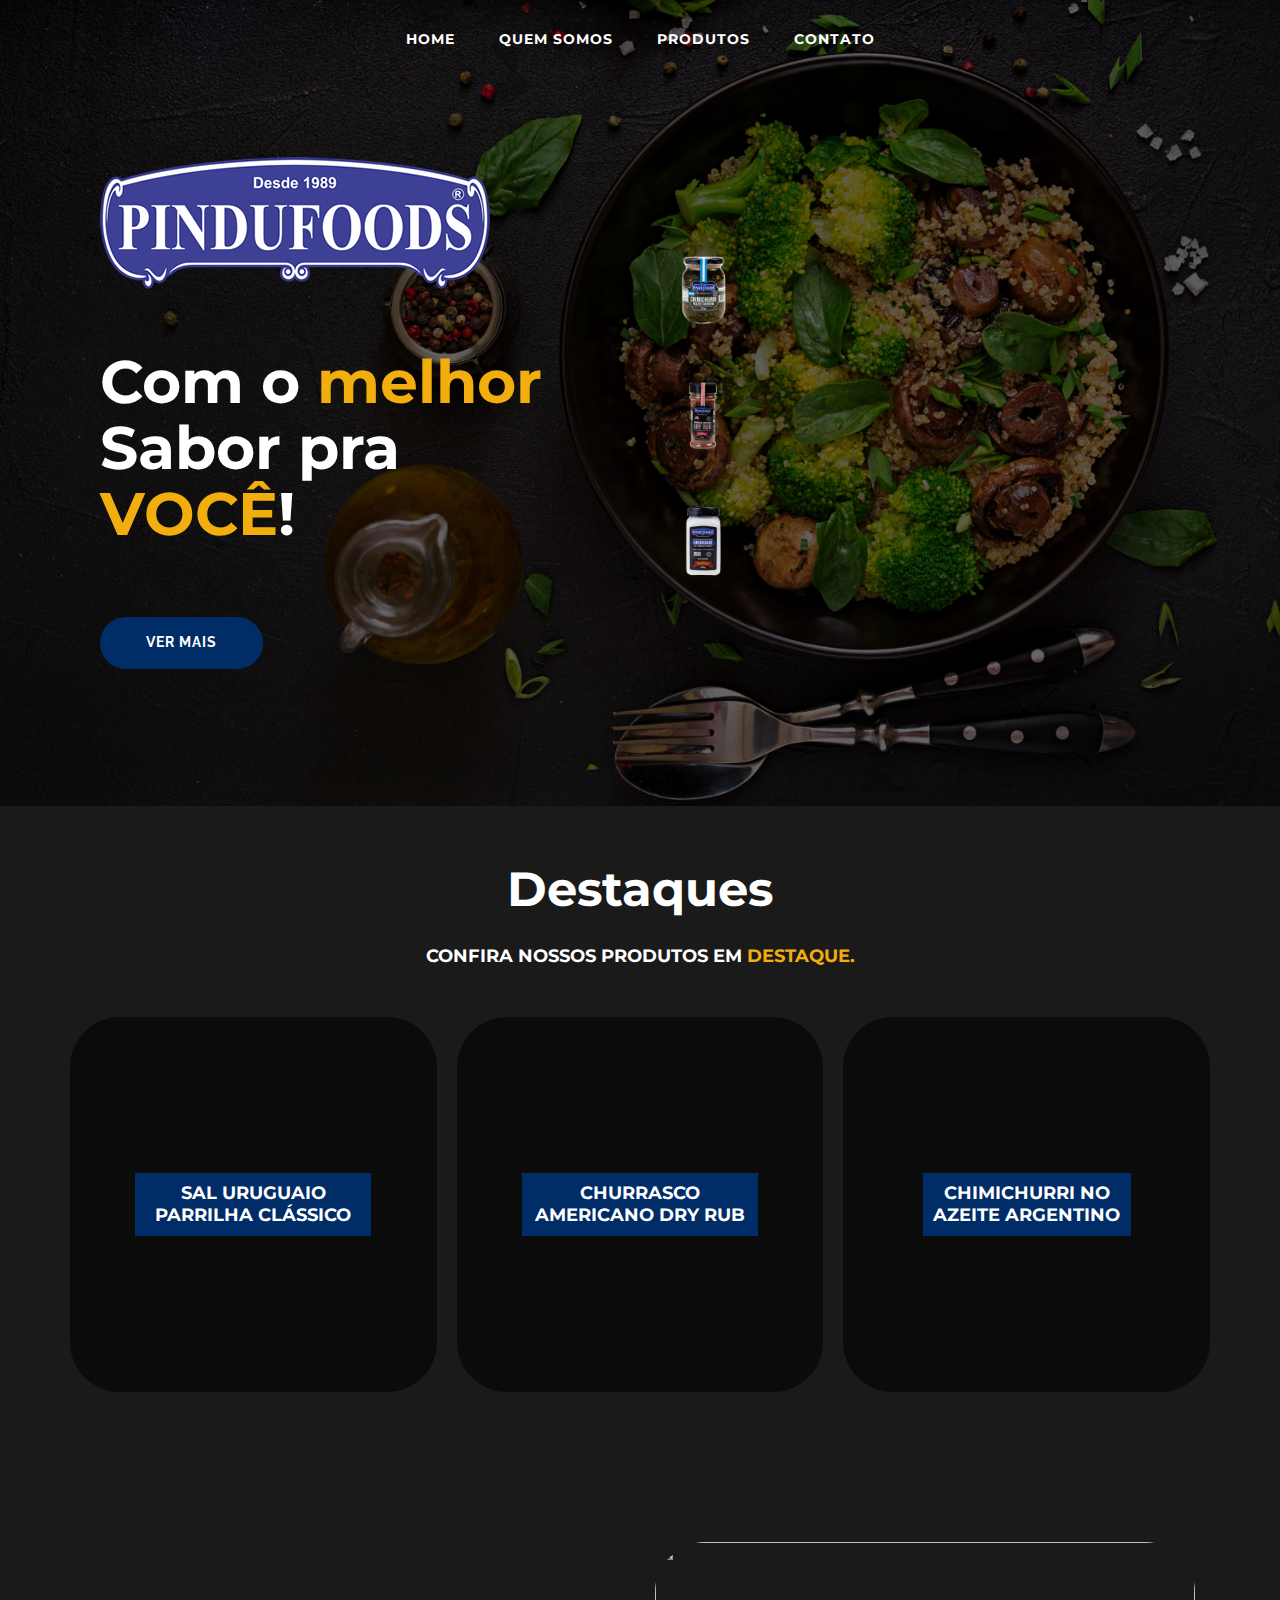
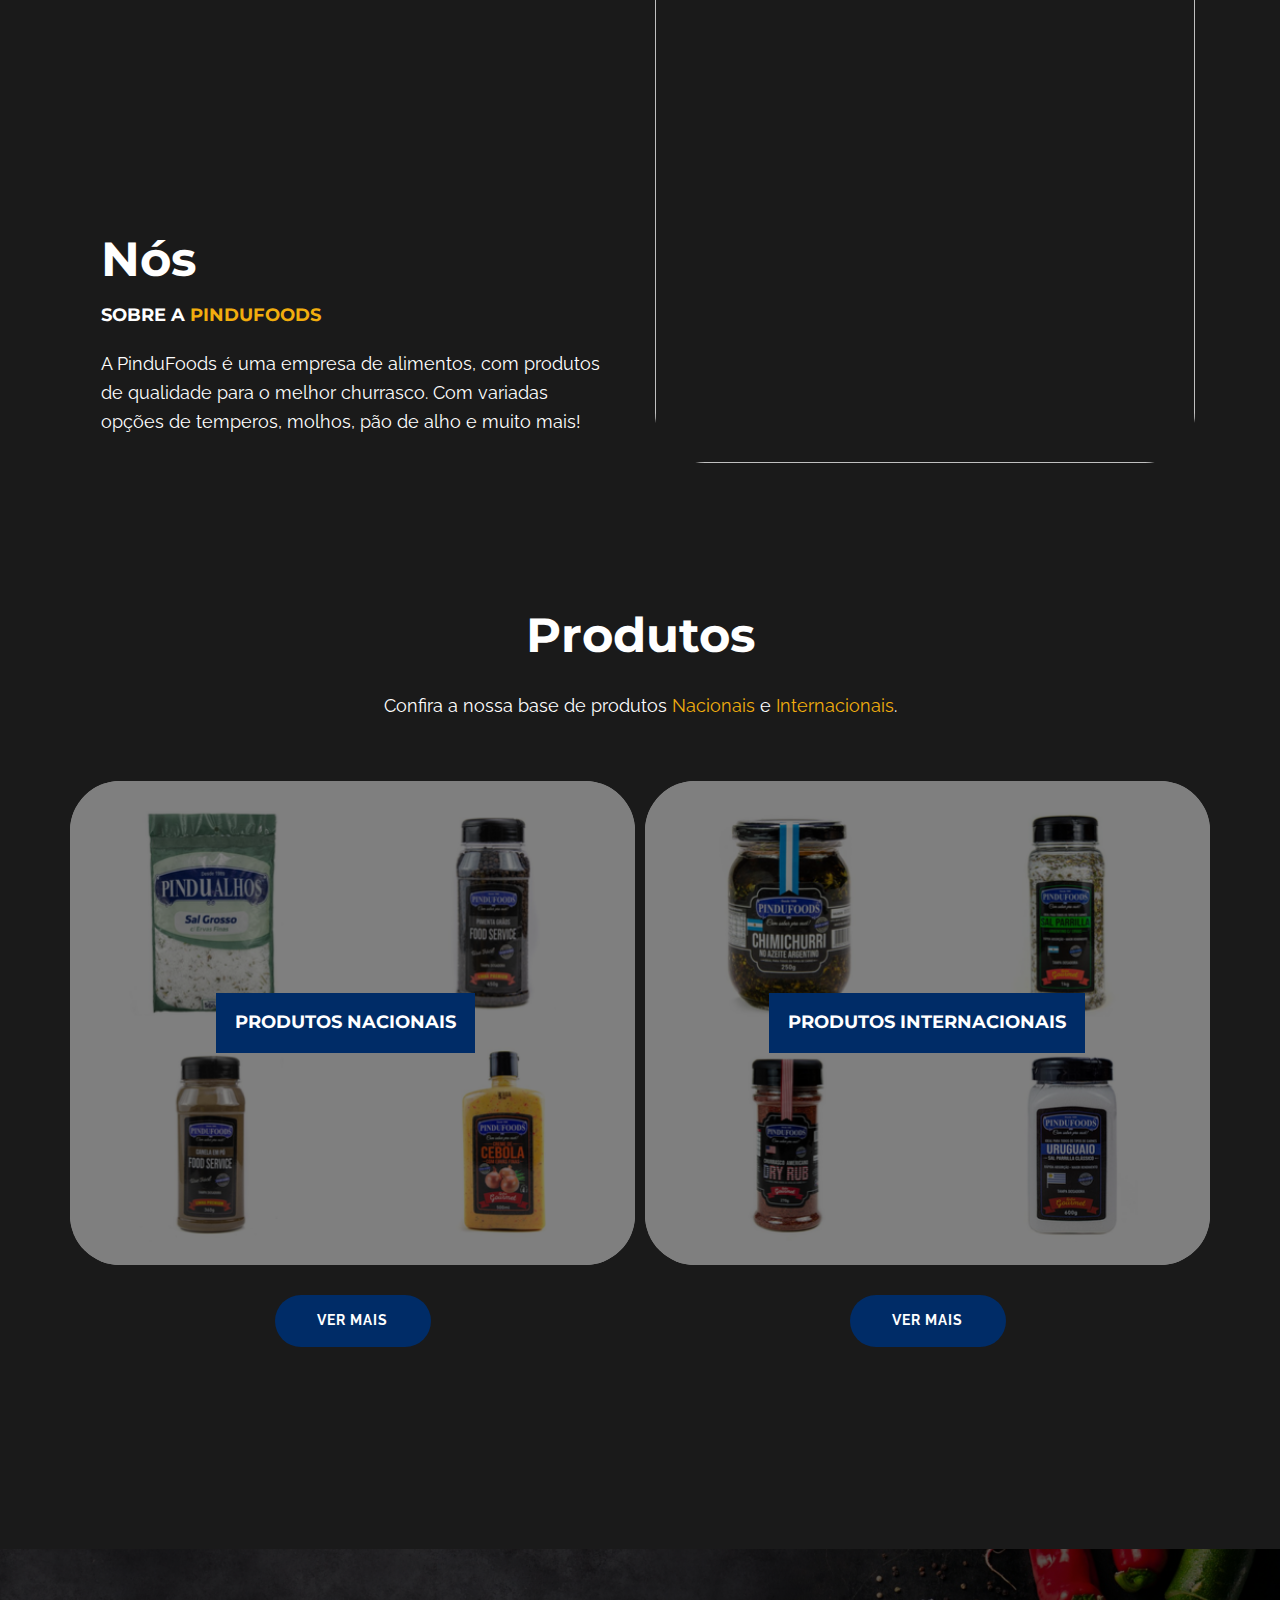
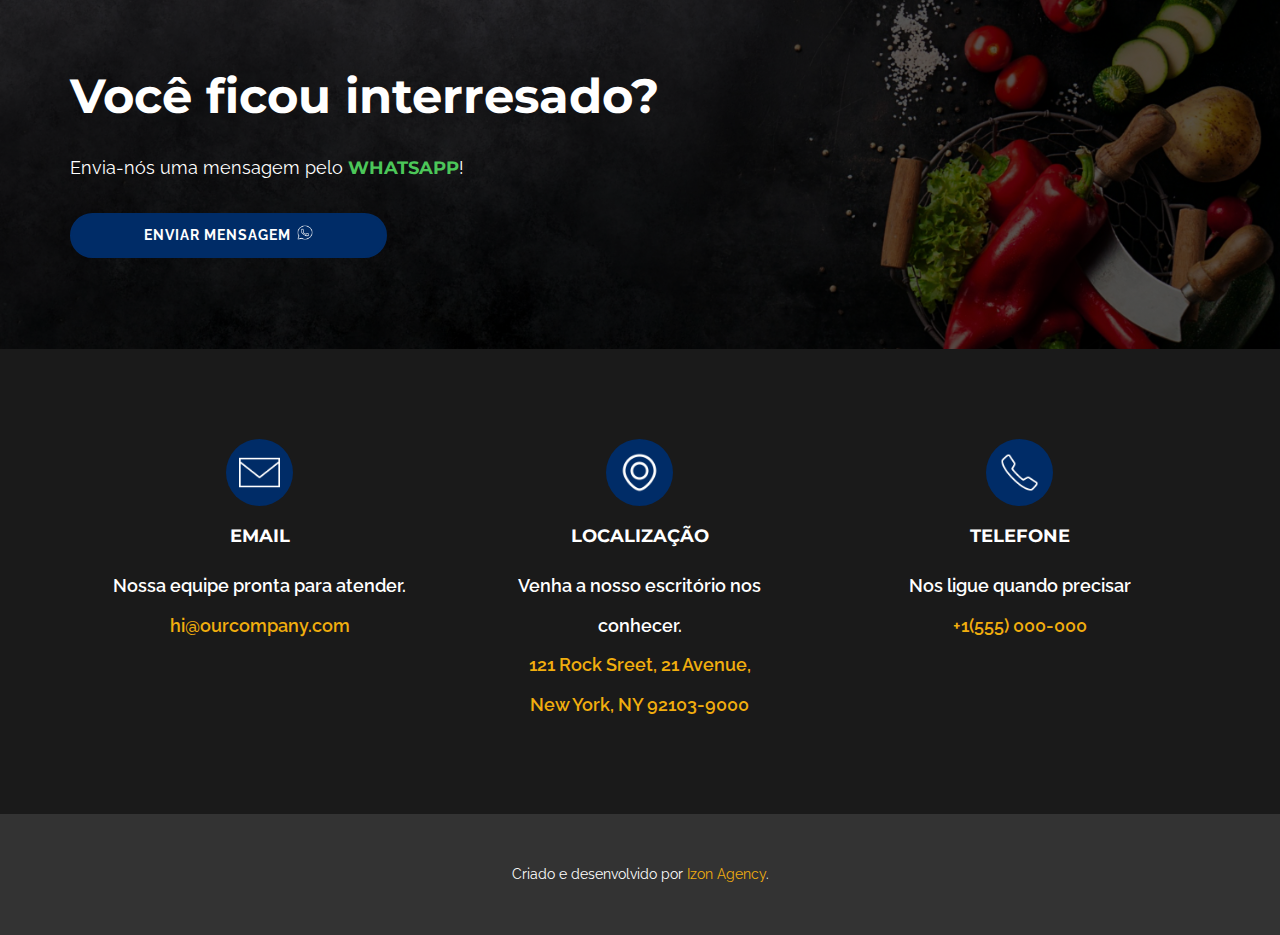
==== commit 6241fd69: "up new version 2" ====
--- a/index.html
+++ b/index.html
@@ -69,11 +69,11 @@
               <div class="u-inner-container-layout u-sidenav-overflow">
                 <div class="u-menu-close"></div>
                 <ul class="u-align-center u-nav u-popupmenu-items u-unstyled u-nav-2"><li class="u-nav-item"><a class="u-button-style u-nav-link" href="#">Home</a>
-</li><li class="u-nav-item"><a class="u-button-style u-nav-link" href="#">Home</a>
-</li><li class="u-nav-item"><a class="u-button-style u-nav-link" href="#">Quem somos</a>
-</li><li class="u-nav-item"><a class="u-button-style u-nav-link" href="#">Produtos</a>
-</li><li class="u-nav-item"><a class="u-button-style u-nav-link" href="#">Contato</a>
-</li></ul>
+                </li><li class="u-nav-item"><a class="u-button-style u-nav-link" href="#">Home</a>
+                </li><li class="u-nav-item"><a class="u-button-style u-nav-link" href="#">Quem somos</a>
+                </li><li class="u-nav-item"><a class="u-button-style u-nav-link" href="#">Produtos</a>
+                </li><li class="u-nav-item"><a class="u-button-style u-nav-link" href="#">Contato</a>
+                </li></ul>
               </div>
             </div>
             <div class="u-black u-menu-overlay u-opacity u-opacity-70"></div>
@@ -94,7 +94,8 @@
             </h6>
             <h1 class="u-align-center-xs u-text u-text-body-alt-color u-text-4 pulsate"> Com o <span style="color: #f1ae0e;">melhor</span>  Sabor pra <span style="color: #f1ae0e;">VOCÊ</span>! </h1>
             </p>
-            <a href="#" class="u-align-center-xs u-border-none u-btn u-button-style u-hover-palette-3-light-2 u-palette-3-base u-btn-2 animate__bounce"  >Ver mais</a>
+            <a href="#" class="u-align-center-xs u-border-none u-btn u-button-style u-hover-palette-3-light-2 u-palette-3-base u-btn-2 animate__bounce"  >Ver mais 
+            </a>
           </div>
           <div class="col-md-5 col-12">
             <swiper-container
@@ -131,7 +132,7 @@
         
         <div class="u-expanded-width u-list u-list-1">
           <div class="u-container-layout u-valign-bottom-xl u-valign-middle-lg u-valign-middle-md u-valign-middle-sm u-valign-middle-xs u-container-layout-1">
-            <h2 class="u-align-center-sm u-align-center-xs u-text u-text-1" style="margin-bottom: 10px;">Destaques</h2>
+            <h2 class="u-align-center-sm u-align-center-xs u-text u-text-1" style="margin-bottom: 30px;">Destaques</h2>
             <h6 class="u-align-center-sm u-align-center-xs u-text u-text-default u-text-2"> Confira nossos Produtos em <span style="color: #f1ae0e !important;">Destaque.</span> </h6>
             </p>
           </div>
@@ -321,7 +322,8 @@
       <div class="row u-clearfix u-sheet u-valign-middle u-sheet-1">
         <div class="col-12 col-md-8">
           <h2 class="u-align-center-sm u-align-center-xs u-align-left-lg u-align-left-md u-align-left-xl u-text u-text-3"> Você ficou interresado?</h2>
-          <p class="u-align-center-sm u-align-center-xs u-align-left-lg u-align-left-md u-align-left-xl u-text u-text-4">Envia-nós uma mensagem pelo whatsapp</p>
+          <p class="u-align-center-sm u-align-center-xs u-align-left-lg u-align-left-md u-align-left-xl u-text u-text-4">Envia-nós uma mensagem pelo <span style="color: #4cc759; font-weight: 700;
+    font-family: Montserrat, sans-serif;">WHATSAPP</span>! </p>
         </div>
        
         <div class="col-12 col-md-4 u-form u-form-1">
@@ -330,8 +332,10 @@
     text-transform: uppercase;
     font-size: 0.875rem;
     letter-spacing: 1px;
-    text-align: center;">Enviar Mensagem</a>
+    text-align: center;">Enviar Mensagem <img style="max-width: 6%;
+    margin-left: 2px;" src="./images/icons8-whatsapp-100.png" alt="" srcset=""></a>
               <input type="submit" value="submit" class="u-form-control-hidden">
+              
             </div>
         </div>
       </div>
@@ -343,7 +347,7 @@
             <div class="u-container-align-center u-container-style u-list-item u-repeater-item u-shape-rectangle">
               <div class="u-container-layout u-similar-container u-container-layout-1">
                 <span class="u-align-center u-file-icon u-icon u-icon-circle u-palette-4-base u-icon-1">
-                  <img src="images/646094-d1da5d31.png" alt="">
+                  <img src="images/icons8-email-100.png" alt="">
                 </span>
                 <h6 class="u-align-center u-text u-text-1">Email</h6>
                 <p class="u-align-center u-text u-text-2">Nossa equipe pronta para atender.<br>
@@ -354,7 +358,7 @@
             <div class="u-container-align-center u-container-style u-list-item u-repeater-item u-shape-rectangle">
               <div class="u-container-layout u-similar-container u-container-layout-2">
                 <span class="u-align-center u-file-icon u-icon u-icon-circle u-palette-4-base u-icon-2">
-                  <img src="images/2838912-7facd193.png" alt="">
+                  <img src="images/icons8-location-pin-96.png" alt="">
                 </span>
                 <h6 class="u-align-center u-text u-text-3">Localização</h6>
                 <p class="u-align-center u-text u-text-4"> Venha a nosso escritório nos conhecer.<br>
@@ -367,7 +371,7 @@
             <div class="u-container-align-center u-container-style u-list-item u-repeater-item u-shape-rectangle">
               <div class="u-container-layout u-similar-container u-container-layout-3">
                 <span class="u-align-center u-file-icon u-icon u-icon-circle u-palette-4-base u-icon-3">
-                  <img src="images/8066424-92fb1413.png" alt="">
+                  <img src="images/icons8-phone-100.png" alt="">
                 </span>
                 <h6 class="u-align-center u-text u-text-5">Telefone</h6>
                 <p class="u-align-center u-text u-text-6"> Nos ligue quando precisar<br>
@@ -419,7 +423,7 @@
     background-position: center;
     background-size: contain; /* Ajusta para conter a imagem inteira */
     background-repeat: no-repeat; /* Evita a repetição da imagem */
-    width: 630px;
+    width: 570px;
     margin-left: 100px;
 }
 
--- a/index.css
+++ b/index.css
@@ -1394,15 +1394,12 @@
   padding-bottom: 50px;
 }
 
-swiper-slide {
-  background-position: center;
-  background-size: cover;
-  width: 642px;
-  height: 630px;
-}
-
-swiper-slide img {
-  display: block;
-  width: 100%;
-}
-
+.icon-plus {
+  font-size: 1.5rem;
+  color: #fff;
+  
+  
+}
+
+
+
